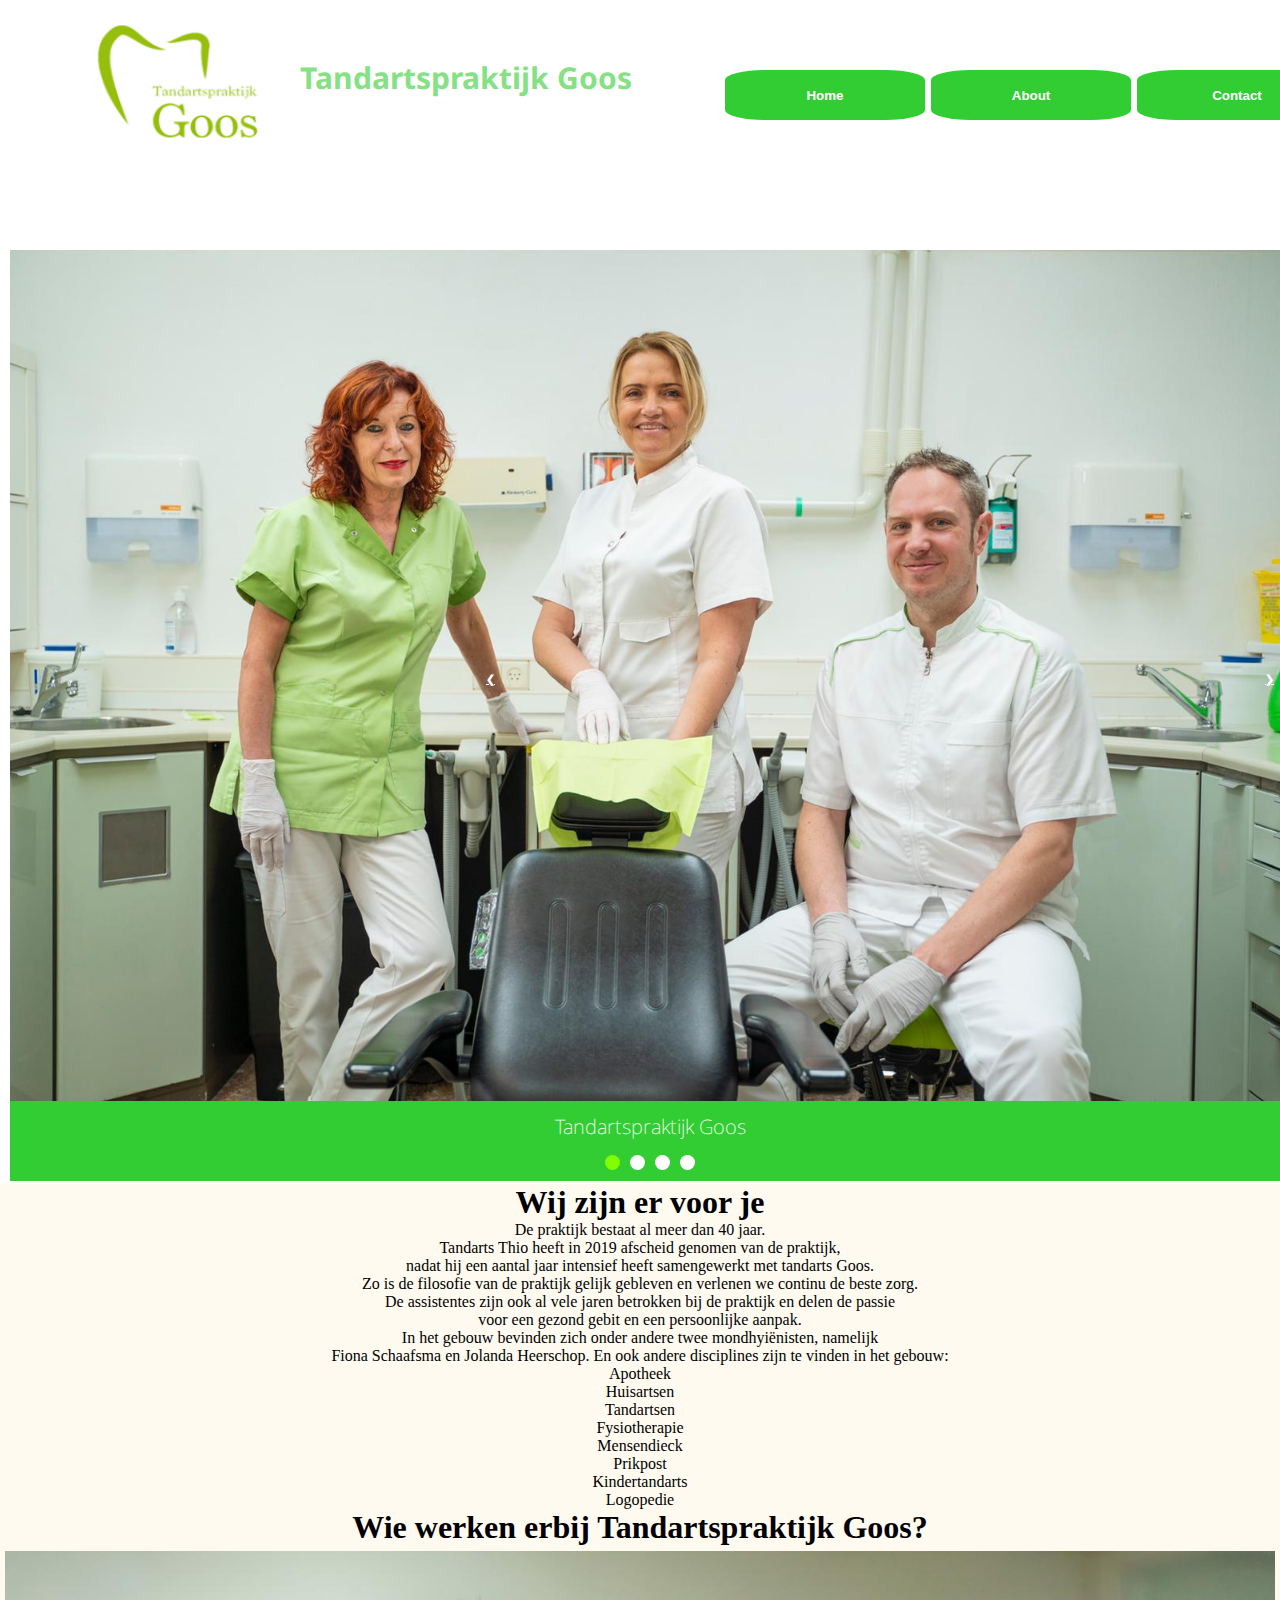
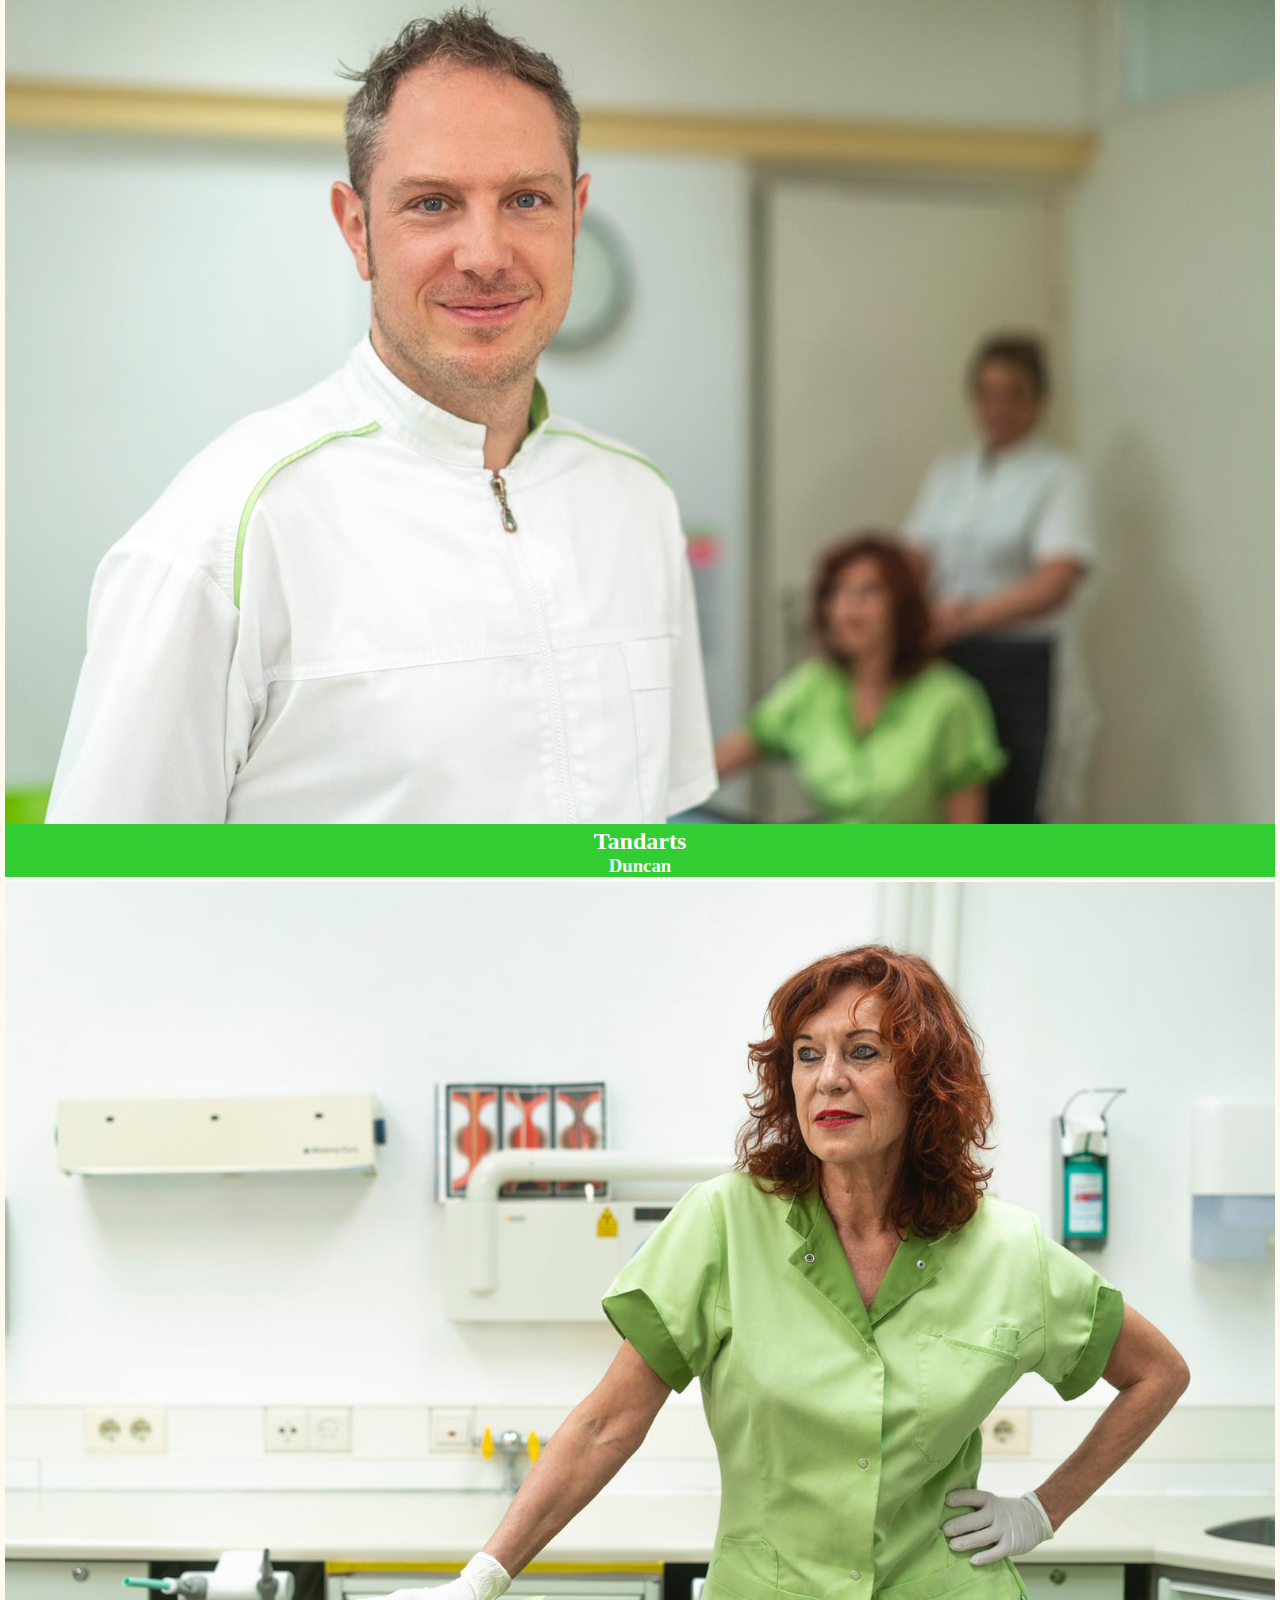
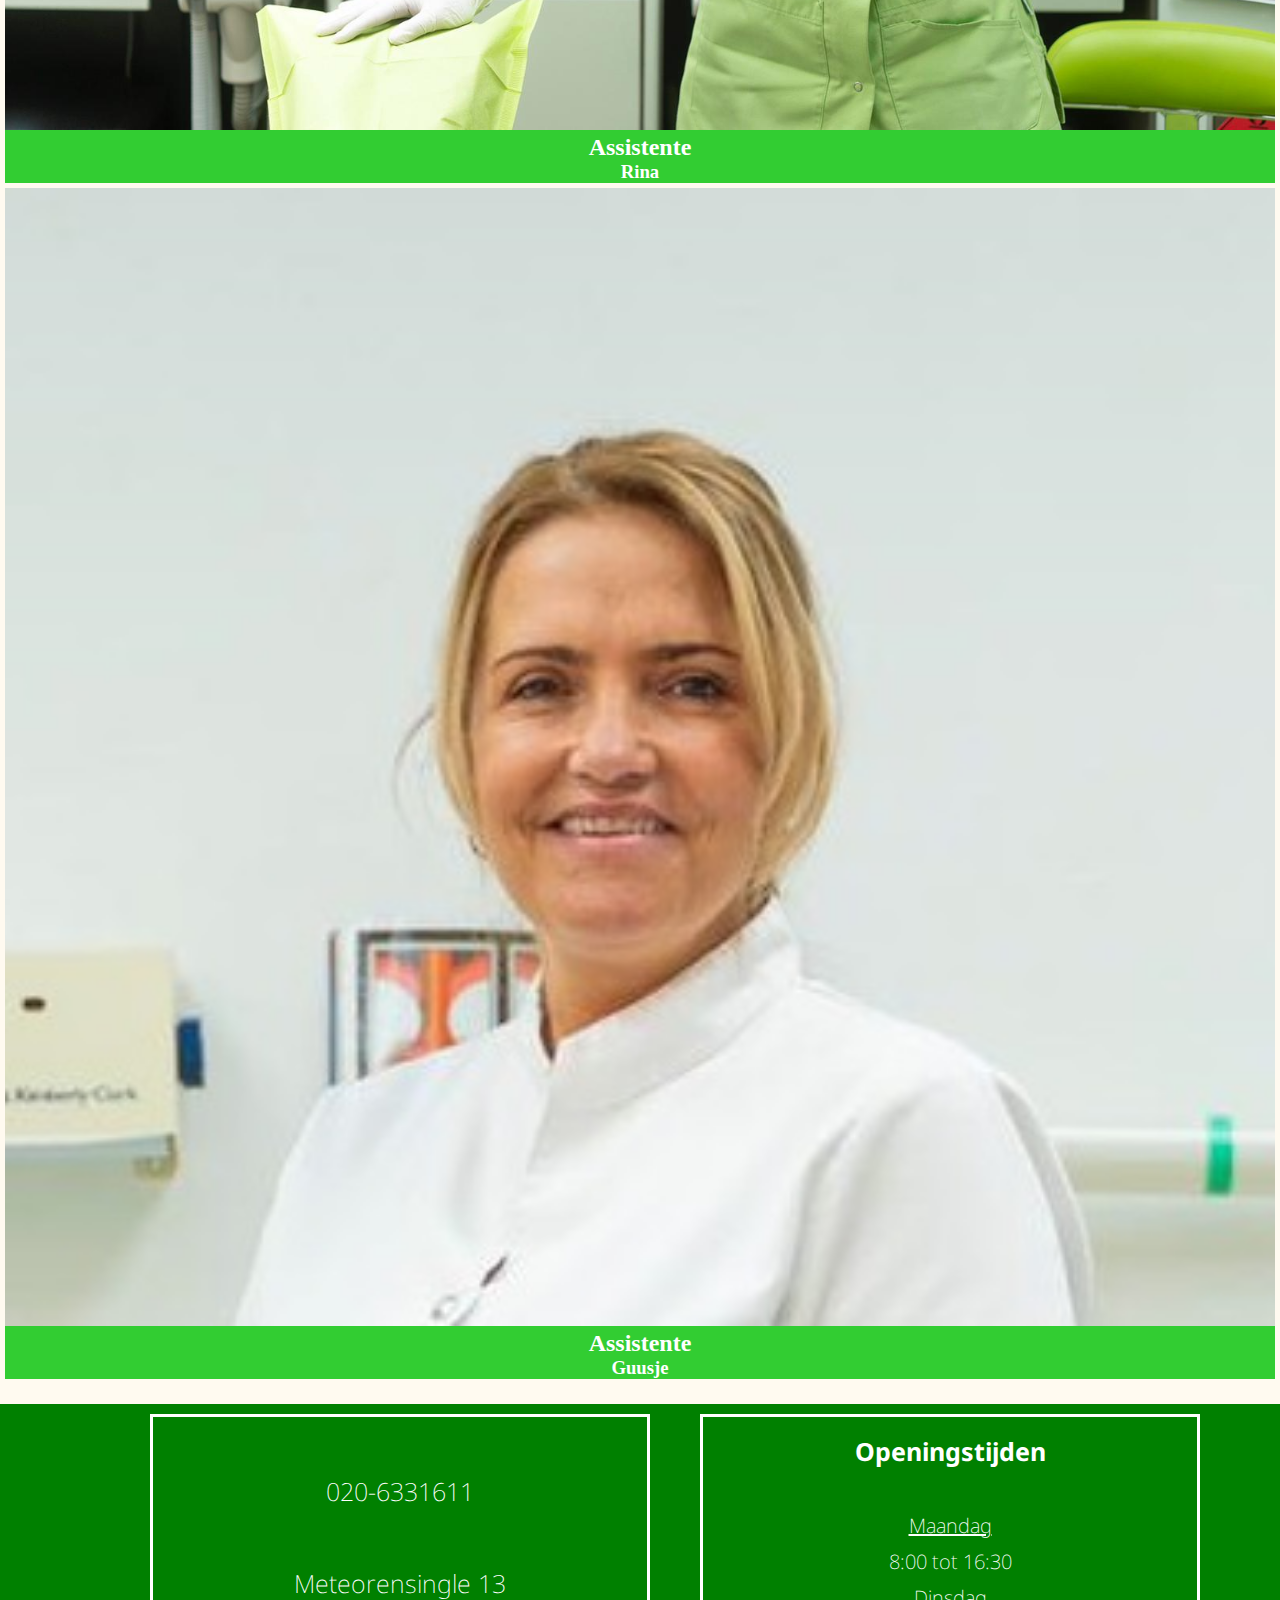
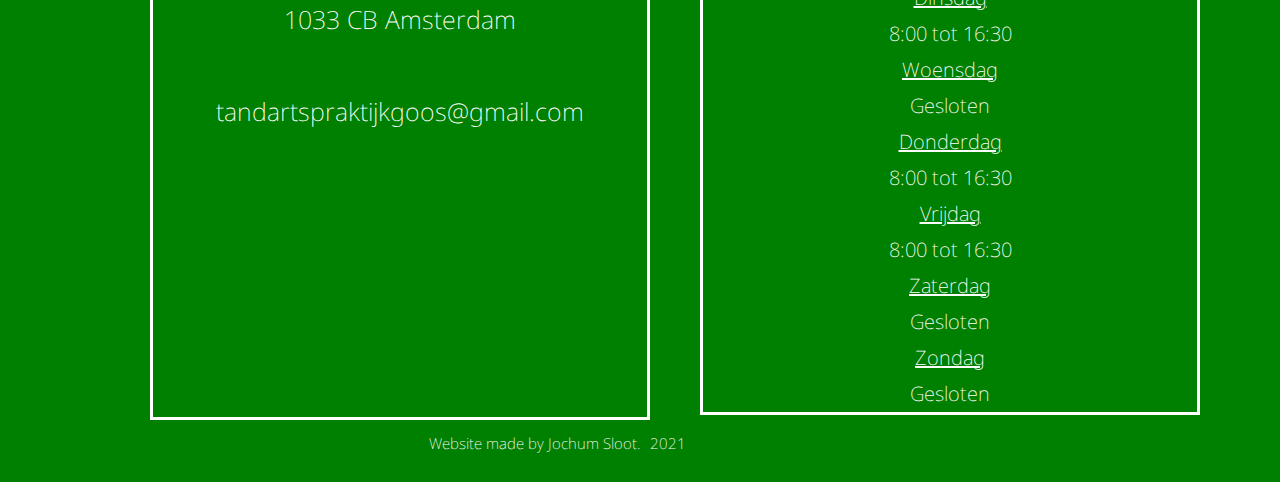
==== about.html @ ff6a8990 "website tandartspraktijk Goos" ====
<!DOCTYPE html>
<html lang="en">
<head>
    <meta charset="UTF-8">
    <meta http-equiv="X-UA-Compatible" content="IE=edge">
    <meta name="viewport" content="width=device-width, initial-scale=1.0">
    <link rel="stylesheet" href="./css/styles.css">
    <link rel="stylesheet" href="https://cdnjs.cloudflare.com/ajax/libs/font-awesome/5.15.3/css/all.min.css" integrity="sha512-iBBXm8fW90+nuLcSKlbmrPcLa0OT92xO1BIsZ+ywDWZCvqsWgccV3gFoRBv0z+8dLJgyAHIhR35VZc2oM/gI1w==" crossorigin="anonymous" />
    <script src="./js/index.js" defer></script>
    <title>Document</title>
</head>
<body>
    <header>
        <div id="navbar" class="menu">
                <img src="./image/logo.png" alt="logo tandartspraktijk Goos" />
                <h1>Tandartspraktijk Goos</h1>
                <ul class="nav">
                       <li><button><a href="index.html">Home</a></button></li>
                       <li><button><a href="about.html">About</a></button></li>
                       <li><button><a href="contact.html">Contact</a></button></li>
                </ul>
        </div>
        <div class="content">
        <div class="slide-container">
            <div class="slide fade">
                <img src="./image/team.jpeg" alt="tandartspraktijk team" style="width: 100%;" />
                <div class="text">Tandartspraktijk Goos</div>
            </div>
            <div class="slide fade">
                <img src="./image/praktijk.jpeg" alt="tandartspraktijk" style="width: 100%;"/>
                <div class="text">De Praktijk</div>
            </div>
            <div class="slide fade">
                <img src="./image/toothbrush.jpg" alt="tandartspraktijk treatment" style="width: 100%;" />
                <div class="text">Behandeling</div>
            </div>
            <div class="slide fade">
                <img src="./image/tandartswork.jpeg" alt="tandartspraktijk treatment" style="width: 100%;" />
                <div class="text">Behandeling</div>
            </div>
            <a href="#" class="prev" title="Previous">&#10094</a>
            <a href="#" class="next" title="Next">&#10095</a>
            <br>
            <div class="dots-container">
                <span class="dot" onclick="currentSlide(1)"></span>
                <span class="dot" onclick="currentSlide(2)"></span>
                <span class="dot" onclick="currentSlide(3)"></span>
                <span class="dot" onclick="currentSlide(4)"></span>
            </div>
        </div>
    </header>

    <div class="about">
            <h1>Wij zijn er voor je</h1>
                <article>
                    <p>De praktijk bestaat al meer dan 40 jaar.</p>
                    <p>Tandarts Thio heeft in 2019 afscheid genomen van de praktijk,</p>
                    <p>nadat hij een aantal jaar intensief heeft samengewerkt met tandarts Goos.</p>
                    <p>Zo is de filosofie van de praktijk gelijk gebleven en verlenen we continu de beste zorg.</p>
                    <p>De assistentes zijn ook al vele jaren betrokken bij de praktijk en delen de passie</p>
                    <p>voor een gezond gebit en een persoonlijke aanpak.</p> 
                </article>
                <article>
                    <p>In het gebouw bevinden zich onder andere twee mondhyiënisten, namelijk</p> 
                    <p>Fiona Schaafsma en Jolanda Heerschop. En ook andere disciplines zijn te vinden in het gebouw:</p>
                    <p>
                        <ul>
                            <li><i class="fas fa-prescription-bottle-alt"></i>Apotheek</li>
                            <li><i class="fas fa-user-md"></i>Huisartsen</li>
                            <li><i class="fas fa-tooth"></i>Tandartsen</li>
                            <li><i class="fas fa-walking"></i>Fysiotherapie</li>
                            <li><i class="fas fa-walking"></i>Mensendieck</li>
                            <li><i class="fas fa-syringe"></i>Prikpost</li>
                            <li><i class="fas fa-tooth"></i>Kindertandarts</li>
                            <li><i class="fas fa-assistive-listening-systems"></i>Logopedie</li>
                        </ul>
                    </p>
                </article>
        
        <div className="Team">
            <h1>Wie werken erbij Tandartspraktijk Goos?</h1>
                <section className="dentist">
                    <img src="./image/tandarts.jpeg" alt="tandarts Duncan" style="width: 100%" />
                    <div class="team-text">
                    <h2>Tandarts</h2>
                    <h3>Duncan</h3>
                    </div>
                </section>
                <section className="assistant1">
                    <img src="./image/reena.jpeg" alt="assistente Rina" style="width: 100%" />
                    <div class="team-text">
                    <h2>Assistente</h2>
                    <h3>Rina</h3>
                    </div>
                </section>
                <section className="assistant2">
                    <img src="./image/guusje.jpg" alt="assistente Guusje" style="width: 100%" />
                    <div class="team-text">
                    <h2>Assistente</h2>
                    <h3>Guusje</h3>
                    </div>
                   
                </section>
        </div>
    </div>
    
<footer>
        <section class="contact">
            <div class="contact-phone">
                <p><i class="fas fa-phone"></i></p>
                <p>020-6331611</p>
            </div>
            <div class="contact-adress">
                <p><i class="fas fa-address-card"></i></p>
                <p>Meteorensingle 13</p>
                <p>1033 CB Amsterdam</p>
            </div>
            <div class="contact-email">
                <p><i class="fas fa-at"></i></p>
                <p>tandartspraktijkgoos@gmail.com</p>
            </div>            
        </section>
        <br>
        <section class="openingstijden">
            <br>
            <h3>Openingstijden</h3>
            <br>
            <i class="fas fa-user-clock"></i>
            <br>
            <p class="day">Maandag</p><p>8:00 tot 16:30</p>
            <p class="day">Dinsdag</p><p>8:00 tot 16:30</p>
            <p class="day">Woensdag</p><p>Gesloten</p>
            <p class="day">Donderdag</p><p>8:00 tot 16:30</p>
            <p class="day">Vrijdag</p><p>8:00 tot 16:30</p>
            <p class="day">Zaterdag</p><p>Gesloten</p>
            <p class="day">Zondag</p><p>Gesloten</p>
        </section>
        <div class="copyright">
            <p><i class="far fa-copyright"></i>Website made by Jochum Sloot.</p>
            <p>2021</p>
        </div>
    </footer>
        </div>
</body>
</html>
---- css/styles.css ----
@import url("https://fonts.googleapis.com/css2?family=Noto+Sans:wght@400;700&display=swap");
* {
  -webkit-box-sizing: border-box;
          box-sizing: border-box;
  margin: 0;
  padding: 0;
}

body {
  background-color: #FFFAF0;
}

header {
  font: 200 1.5em/1.5em "Noto Sans", sans-serif;
  color: #84e184;
}

main {
  font: 200 1em/1.5em "Noto Sans", sans-serif;
}

footer {
  font: 200 1em/1em "Noto Sans", sans-serif;
}

* {
  margin: 0;
  padding: 0;
  -webkit-box-sizing: border-box;
          box-sizing: border-box;
  overflow-x: hidden;
}

body {
  width: 350px;
  height: auto;
  text-align: center;
}

header {
  display: -webkit-box;
  display: -ms-flexbox;
  display: flex;
  -webkit-box-orient: vertical;
  -webkit-box-direction: normal;
      -ms-flex-direction: column;
          flex-direction: column;
  background-color: white;
  width: auto;
  height: auto;
}

header .menu {
  display: -webkit-box;
  display: -ms-flexbox;
  display: flex;
  -webkit-box-orient: horizontal;
  -webkit-box-direction: normal;
      -ms-flex-direction: row;
          flex-direction: row;
  background-color: white;
  z-index: 1;
  height: auto;
  overflow-y: hidden;
}

header .menu img {
  width: 150px;
  height: 100px;
}

header .menu h1 {
  font-size: 12px;
  opacity: 0;
  display: none;
}

header .menu .nav {
  display: -webkit-box;
  display: -ms-flexbox;
  display: flex;
  -webkit-box-orient: horizontal;
  -webkit-box-direction: normal;
      -ms-flex-direction: row;
          flex-direction: row;
  -webkit-box-align: center;
      -ms-flex-align: center;
          align-items: center;
  -webkit-box-pack: center;
      -ms-flex-pack: center;
          justify-content: center;
  -webkit-transform: translate(-10px, 0px);
          transform: translate(-10px, 0px);
}

header .menu .nav li {
  list-style-type: none;
  margin: 3px;
}

header .menu .nav a {
  text-decoration: none;
  color: #FFFF;
  font-weight: bold;
}

header .menu .nav button {
  background-color: #32CD32;
  width: 60px;
  height: 25px;
  border: none;
  border-radius: 20%;
}

header .menu .nav button:hover {
  background-color: #7FFF00;
}

header .slide {
  display: none;
}

header .slide-container {
  width: auto;
  position: relative;
  -webkit-transform: translate(10px, 0px);
          transform: translate(10px, 0px);
}

header .slide-container .prev, header .slide-container .next {
  cursor: pointer;
  position: absolute;
  top: 50%;
  width: auto;
  padding: 16px;
  margin-top: -22px;
  color: white;
  font-size: 11px;
  font-weight: bold;
  -webkit-transition: 0.6s ease;
  transition: 0.6s ease;
  border-radius: 0 3px 3px 0;
  -webkit-user-select: none;
     -moz-user-select: none;
      -ms-user-select: none;
          user-select: none;
}

header .slide-container .next {
  right: 0;
  border-radius: 3px 0 0 3px;
  -webkit-transform: translate(0px, -50px);
          transform: translate(0px, -50px);
}

header .slide-container .prev {
  -webkit-transform: translate(-180px, -50px);
          transform: translate(-180px, -50px);
}

header .slide-container .prev:hover, header .slide-container .next:hover {
  background-color: rgba(0, 0, 0, 0.8);
}

header .slide-container .slide .text {
  color: #FFFF;
  font-size: 11px;
  padding: 8px 12px;
  position: absolute;
  bottom: 3px;
  width: 100%;
  height: 80px;
  text-align: center;
  background-color: #32CD32;
}

header .slide-container .dots-container {
  z-index: 0.7;
  -webkit-transform: translate(0px, -5px);
          transform: translate(0px, -5px);
}

header .slide-container .dot {
  cursor: pointer;
  height: 15px;
  width: 15px;
  margin: 0 2px;
  background-color: white;
  border-radius: 50%;
  display: inline-block;
  -webkit-transition: background-color 0.6s ease;
  transition: background-color 0.6s ease;
}

header .slide-container .active, header .slide-container .dot:hover {
  background-color: #7FFF00;
}

header .slide-container .fade {
  -webkit-animation-name: fade;
          animation-name: fade;
  -webkit-animation-duration: 1.5s;
          animation-duration: 1.5s;
}

@-webkit-keyframes fade {
  from {
    opacity: .4;
  }
  to {
    opacity: 1;
  }
}

@keyframes fade {
  from {
    opacity: .4;
  }
  to {
    opacity: 1;
  }
}

.content {
  padding-top: 100px;
}

.sticky {
  position: fixed;
  top: 0;
  width: 100%;
}

main {
  margin-top: 10px;
}

main h1 {
  font-size: 18px;
}

main p {
  font-size: 12px;
  text-align: center;
}

main .info-icons {
  background-color: #32CD32;
  color: #FFFF;
  margin-top: -5px;
  padding-top: 5px;
  padding-bottom: 5px;
}

main .reviews h1 {
  font-size: 18px;
  margin-top: 10px;
}

main .reviews article {
  border: solid 2px green;
  margin: 20px;
  width: 300px;
  height: 200px;
}

main .reviews article #quote {
  font-size: 15px;
}

main .reviews article h2, main .reviews article h3 {
  font-size: 14px;
}

main .team-title h1 {
  font-size: 15px;
  margin-top: 5px;
}

main .row {
  display: -webkit-box;
  display: -ms-flexbox;
  display: flex;
  -webkit-box-orient: vertical;
  -webkit-box-direction: normal;
      -ms-flex-direction: column;
          flex-direction: column;
  margin-left: 20px;
}

main .column {
  border: 3px solid green;
  margin: 20px 0px;
  width: 300px;
  height: 300px;
  overflow-y: hidden;
}

main .card {
  background-color: #32CD32;
  color: white;
  height: 295px;
}

main .card-container {
  background-color: #32CD32;
  -webkit-transform: translate(0px, -80px);
          transform: translate(0px, -80px);
}

main .card-container h2 {
  font-size: 18px;
}

main .card-container .card-title {
  font-size: 15px;
}

main .card-container p {
  font-size: 11px;
}

main .guusje img {
  height: 210px;
}

footer {
  background-color: green;
  color: white;
}

footer .contact {
  margin-top: 10px;
  padding-top: 10px;
  width: 300px;
  height: 200px;
  border: 3px solid white;
  -webkit-transform: translate(20px, 0px);
          transform: translate(20px, 0px);
}

footer .contact-phone, footer .contact-adress, footer .contact-email {
  display: -webkit-box;
  display: -ms-flexbox;
  display: flex;
  -webkit-box-orient: vertical;
  -webkit-box-direction: normal;
      -ms-flex-direction: column;
          flex-direction: column;
  -webkit-box-pack: center;
      -ms-flex-pack: center;
          justify-content: center;
  margin-bottom: 10px;
  font-size: 12px;
}

footer .contact-phone i, footer .contact-adress i, footer .contact-email i {
  margin-bottom: 10px;
}

footer .openingstijden {
  width: 300px;
  height: auto;
  margin-top: 10px;
  margin-bottom: 10px;
  margin-bottom: 5px;
  border: solid white 3px;
  -webkit-transform: translate(20px, 0px);
          transform: translate(20px, 0px);
}

footer .openingstijden h3 {
  font-size: 18px;
  padding-bottom: 5px;
}

footer .openingstijden i {
  margin: 15px;
}

footer .openingstijden p {
  padding: 5px;
}

footer .openingstijden .day {
  text-decoration: underline;
}

footer .copyright {
  font-size: 10px;
  margin: 5px;
  padding: 3px;
}

footer .copyright i {
  margin-right: 5px;
}

.about section {
  background-color: #32CD32;
  margin: 5px;
}

.about .team-text {
  background-color: #32CD32;
  color: white;
}

@media only screen and (min-width: 767px) {
  body {
    width: auto;
    height: auto;
  }
  header {
    width: auto;
    height: auto;
  }
  header .menu img {
    width: 200px;
    height: 150px;
    -webkit-transform: translate(50px, 5px);
            transform: translate(50px, 5px);
  }
  header .menu h1 {
    font-size: 25px;
    padding: 10px;
    opacity: 1;
    display: -webkit-box;
    display: -ms-flexbox;
    display: flex;
    -webkit-box-orient: horizontal;
    -webkit-box-direction: normal;
        -ms-flex-direction: row;
            flex-direction: row;
    -webkit-transform: translate(75px, 20px);
            transform: translate(75px, 20px);
  }
  header .menu h1 .slide-container {
    -webkit-transform: translate(0px, 0px);
            transform: translate(0px, 0px);
  }
  header .menu h1 .slide-container .slide .text {
    font-size: 15px;
    font-weight: bold;
  }
  main h1 {
    font-size: 30px;
    padding: 10px;
  }
  main p {
    font-size: 20px;
  }
  main img {
    margin-top: 10px;
  }
  main .info-icons {
    width: auto;
    height: auto;
    font-size: 30px;
  }
  main .info-icons i {
    padding-top: 5px;
    font-weight: bold;
  }
  main .info-icons p {
    padding: 5px;
  }
  main .reviews h1 {
    font-size: 30px;
    padding: 10px;
  }
  main .reviews article {
    margin-left: 150px;
    width: 500px;
    height: auto;
    text-align: center;
    padding: 20px;
  }
  main .reviews article #quote, main .reviews article h2, main .reviews article h3 {
    font-size: 20px;
    padding: 5px;
  }
  main .reviews article p {
    font-size: 20px;
    padding: 10px;
  }
  main .team-title h1 {
    font-size: 30px;
    padding: 10px;
  }
  main .row {
    margin-left: 150px;
  }
  main .column {
    width: 500px;
    height: 500px;
    overflow: hidden;
  }
  main .card {
    height: 495px;
  }
  main .card-container {
    -webkit-transform: translate(0px, -125px);
            transform: translate(0px, -125px);
    color: white;
  }
  main .card-container h2 {
    font-size: 30px;
    padding: 5px;
  }
  main .card-container .card-title {
    font-size: 25px;
    padding: 5px;
  }
  main .card-container p {
    font-size: 20px;
    padding: 5px;
  }
  main .guusje img {
    height: 300px;
  }
  footer .contact {
    margin-left: 130px;
    width: 500px;
    height: auto;
  }
  footer .contact-phone, footer .contact-adress, footer .contact-email {
    font-size: 25px;
    padding-bottom: 10px;
    display: -webkit-box;
    display: -ms-flexbox;
    display: flex;
    -webkit-box-orient: vertical;
    -webkit-box-direction: normal;
        -ms-flex-direction: column;
            flex-direction: column;
    margin: 10px;
  }
  footer .contact-phone i, footer .contact-phone p, footer .contact-adress i, footer .contact-adress p, footer .contact-email i, footer .contact-email p {
    padding: 10px;
  }
  footer .contact-email {
    padding-bottom: 10px;
  }
  footer .contact-email p {
    padding: 10px;
  }
  footer .openingstijden {
    width: 500px;
    height: auto;
    -webkit-transform: translate(150px, 0px);
            transform: translate(150px, 0px);
    margin-bottom: 5px;
  }
  footer .openingstijden h3 {
    font-size: 25px;
    padding: 10px;
  }
  footer .openingstijden i {
    font-size: 35px;
    padding: 10px;
  }
  footer .openingstijden p {
    font-size: 20px;
    padding: 10px;
  }
  footer .copyright {
    font-size: 15px;
    padding: 5px;
    display: -webkit-box;
    display: -ms-flexbox;
    display: flex;
    -webkit-box-orient: horizontal;
    -webkit-box-direction: normal;
        -ms-flex-direction: row;
            flex-direction: row;
    -webkit-box-pack: center;
        -ms-flex-pack: center;
            justify-content: center;
    -webkit-box-align: center;
        -ms-flex-align: center;
            align-items: center;
    overflow: hidden;
  }
}

@media only screen and (min-width: 1020px) {
  header .menu img {
    width: 250px;
    height: 150px;
  }
  header .menu h1 {
    font-size: 30px;
    -webkit-transform: translate(40px, 50px);
            transform: translate(40px, 50px);
  }
  header .menu .nav {
    -webkit-transform: translate(120px, 20px);
            transform: translate(120px, 20px);
  }
  header .menu .nav button {
    width: 200px;
    height: 50px;
  }
  header .slide-container .slide .text {
    font-size: 20px;
  }
  main .info-text p {
    padding: 5px;
  }
  main .info img {
    width: 50%;
  }
  main .info-icons {
    width: 50%;
    margin-left: 380px;
    margin-top: 20px;
  }
  main .reviews {
    display: -ms-grid;
    display: grid;
    -ms-grid-columns: 550px 550px;
        grid-template-columns: 550px 550px;
    -ms-grid-rows: auto;
        grid-template-rows: auto;
        grid-template-areas: 'title title' 'review1 review2' 'review3 review4';
  }
  main .review-title {
    -ms-grid-row: 1;
    -ms-grid-column: 1;
    -ms-grid-column-span: 2;
    grid-area: title;
    -webkit-transform: translate(200px, 0px);
            transform: translate(200px, 0px);
  }
  main .review1 {
    -ms-grid-row: 2;
    -ms-grid-column: 1;
    grid-area: review1;
  }
  main .review2 {
    -ms-grid-row: 2;
    -ms-grid-column: 2;
    grid-area: review2;
  }
  main .review3 {
    -ms-grid-row: 3;
    -ms-grid-column: 1;
    grid-area: review3;
  }
  main .review4 {
    -ms-grid-row: 3;
    -ms-grid-column: 2;
    grid-area: review4;
  }
  main .row {
    display: -ms-grid;
    display: grid;
    -ms-grid-columns: 550px 600px;
        grid-template-columns: 550px 600px;
    -ms-grid-rows: 520px 520px;
        grid-template-rows: 520px 520px;
        grid-template-areas: 'duncan duncan' 'rina guusje';
  }
  main .row h2 {
    padding: 10px;
  }
  main .duncan {
    -ms-grid-row: 1;
    -ms-grid-column: 1;
    -ms-grid-column-span: 2;
    grid-area: duncan;
    -webkit-transform: translate(300px, 0px);
            transform: translate(300px, 0px);
  }
  main .rina {
    -ms-grid-row: 2;
    -ms-grid-column: 1;
    grid-area: rina;
  }
  main .guusje {
    -ms-grid-row: 2;
    -ms-grid-column: 2;
    grid-area: guusje;
  }
  footer {
    margin-top: 20px;
    display: -ms-grid;
    display: grid;
    -ms-grid-columns: 550px 550px;
        grid-template-columns: 550px 550px;
    -ms-grid-rows: auto;
        grid-template-rows: auto;
        grid-template-areas: 'contact opening' 'copyr copyr';
  }
  footer .contact {
    -ms-grid-row: 1;
    -ms-grid-column: 1;
    grid-area: contact;
  }
  footer .openingstijden {
    -ms-grid-row: 1;
    -ms-grid-column: 2;
    grid-area: opening;
  }
  footer .copyright {
    -ms-grid-row: 2;
    -ms-grid-column: 1;
    -ms-grid-column-span: 2;
    grid-area: copyr;
  }
  footer .copyright p, footer .copyright i {
    padding: 5px;
  }
}
/*# sourceMappingURL=styles.css.map */
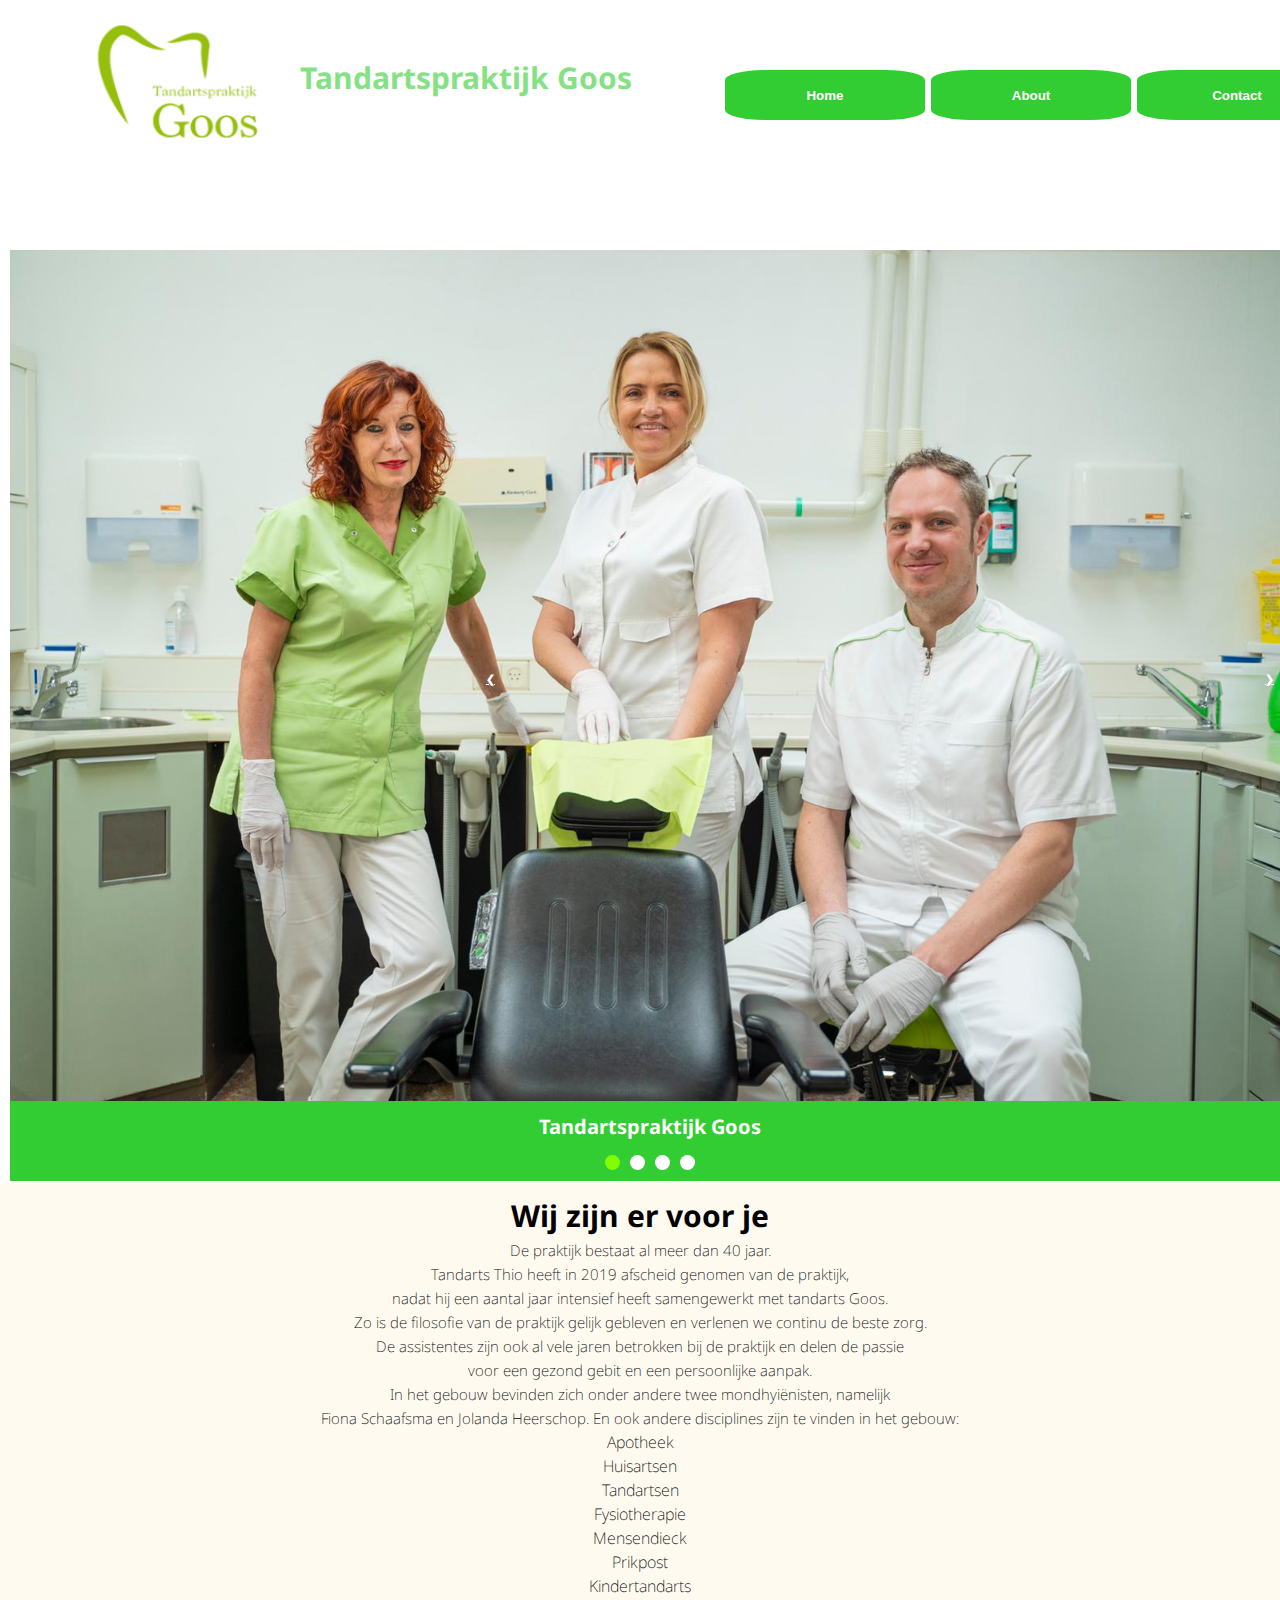
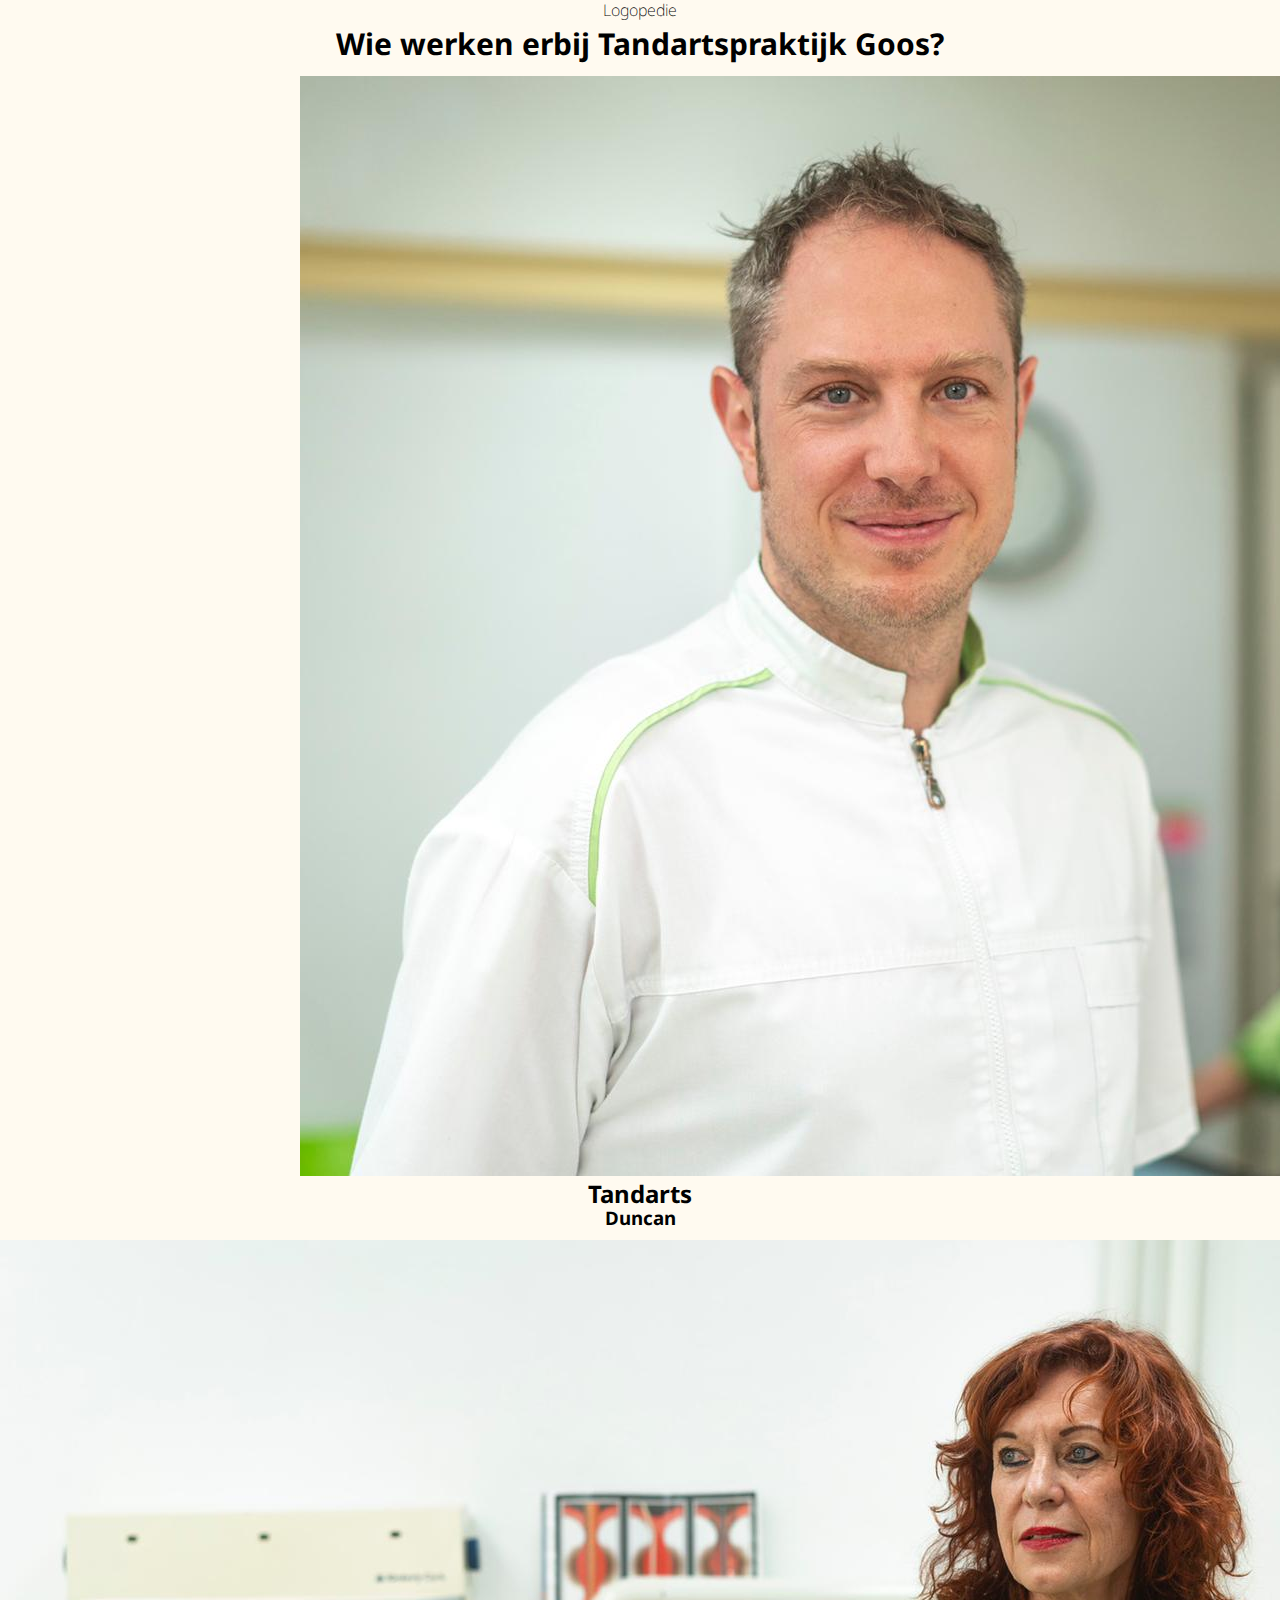
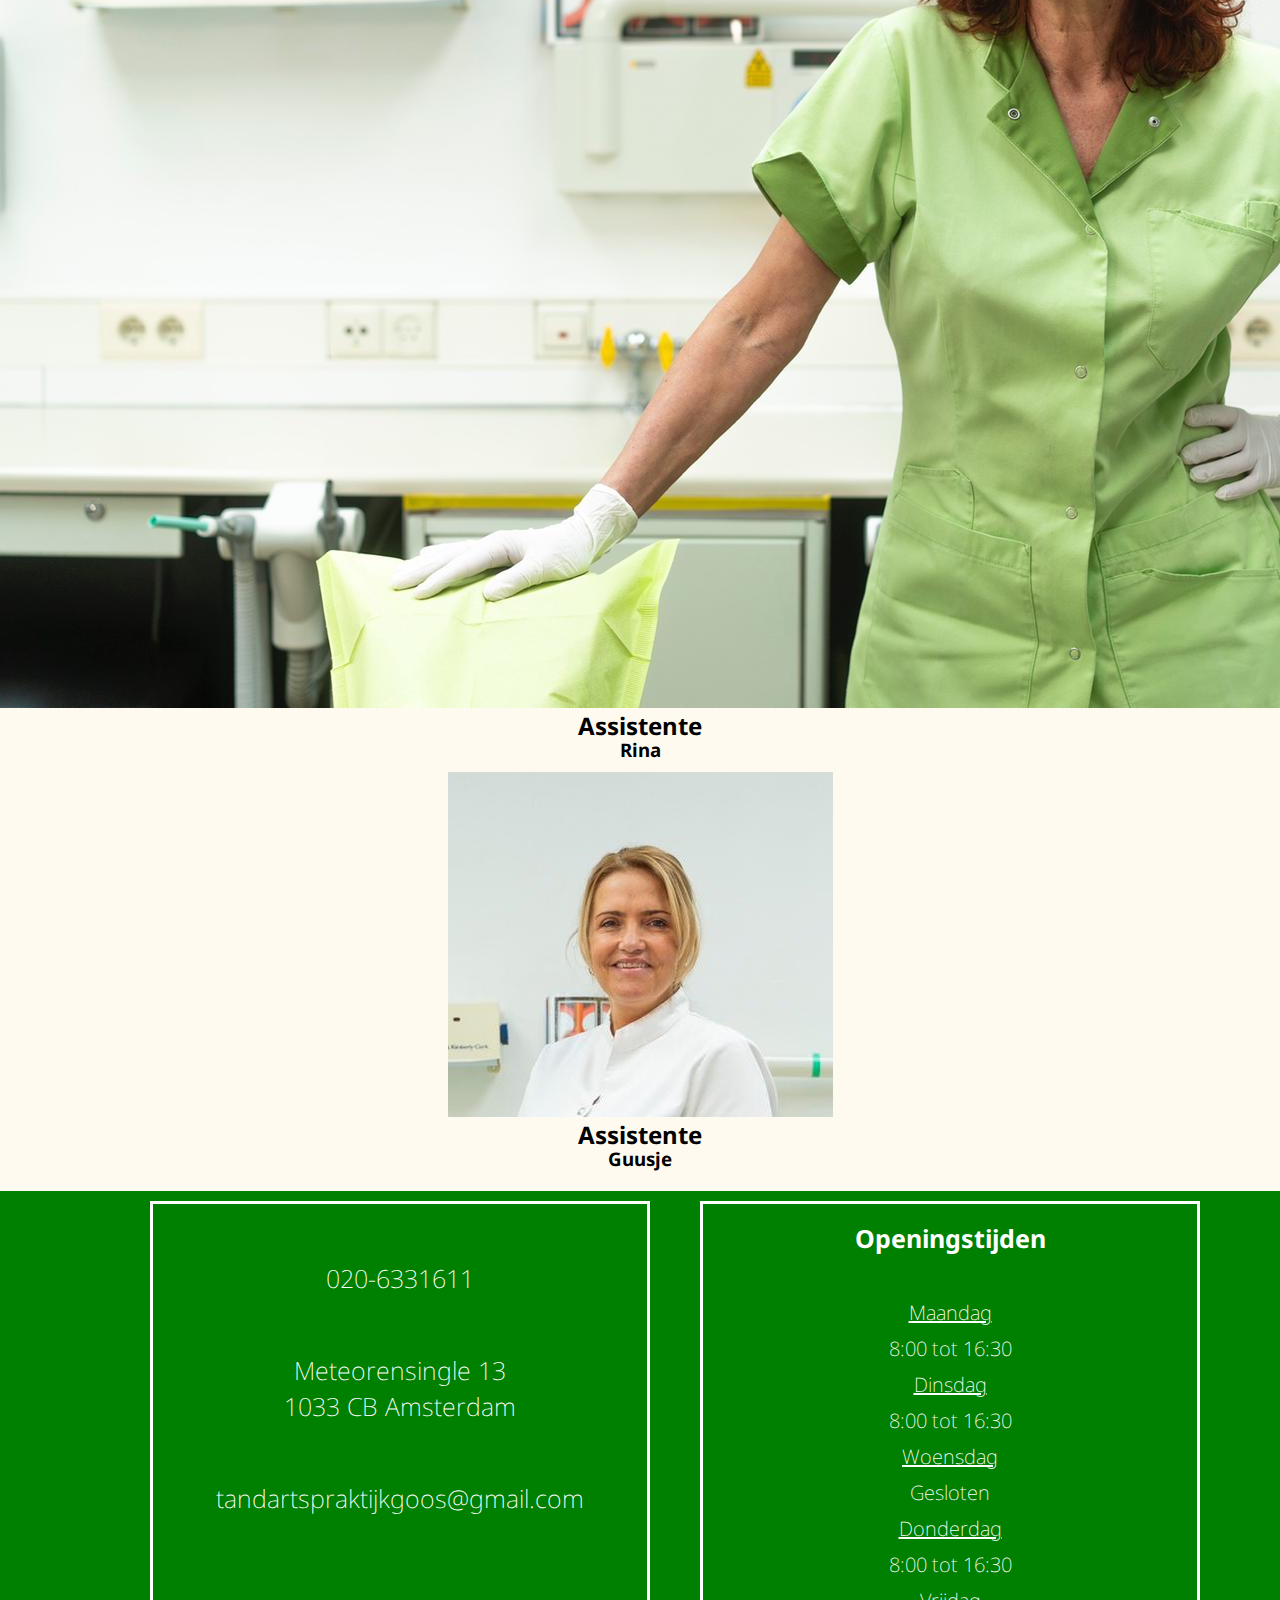
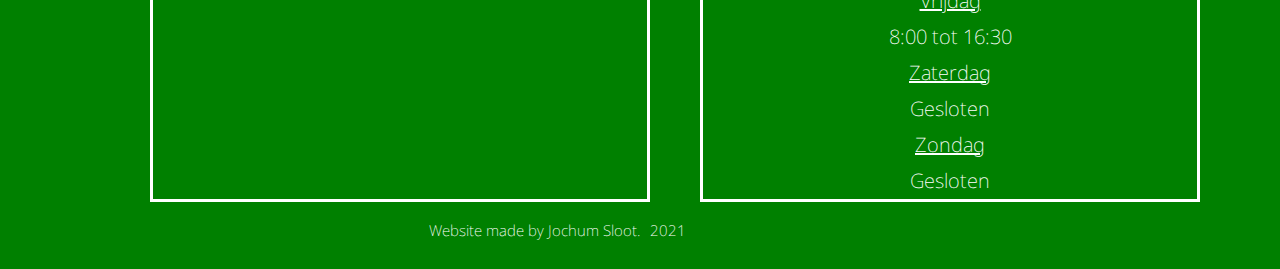
==== commit dded8352: "changed the lay-out" ====
--- a/about.html
+++ b/about.html
@@ -49,8 +49,7 @@
             </div>
         </div>
     </header>
-
-    <div class="about">
+<main class="main-about">
             <h1>Wij zijn er voor je</h1>
                 <article>
                     <p>De praktijk bestaat al meer dan 40 jaar.</p>
@@ -77,24 +76,24 @@
                     </p>
                 </article>
         
-        <div className="Team">
+        <div className="team">
             <h1>Wie werken erbij Tandartspraktijk Goos?</h1>
                 <section className="dentist">
-                    <img src="./image/tandarts.jpeg" alt="tandarts Duncan" style="width: 100%" />
+                    <img src="./image/tandarts.jpeg" alt="tandarts Duncan" class="duncan" />
                     <div class="team-text">
                     <h2>Tandarts</h2>
                     <h3>Duncan</h3>
                     </div>
                 </section>
                 <section className="assistant1">
-                    <img src="./image/reena.jpeg" alt="assistente Rina" style="width: 100%" />
+                    <img src="./image/reena.jpeg" alt="assistente Rina" class="rina" />
                     <div class="team-text">
                     <h2>Assistente</h2>
                     <h3>Rina</h3>
                     </div>
                 </section>
                 <section className="assistant2">
-                    <img src="./image/guusje.jpg" alt="assistente Guusje" style="width: 100%" />
+                    <img src="./image/guusje.jpg" alt="assistente Guusje" class="guusje" />
                     <div class="team-text">
                     <h2>Assistente</h2>
                     <h3>Guusje</h3>
@@ -103,7 +102,7 @@
                 </section>
         </div>
     </div>
-    
+  </main>  
 <footer>
         <section class="contact">
             <div class="contact-phone">
--- a/css/styles.css
+++ b/css/styles.css
@@ -35,6 +35,13 @@
   width: 350px;
   height: auto;
   text-align: center;
+}
+
+@media only screen and (min-width: 767px) {
+  body {
+    width: auto;
+    height: auto;
+  }
 }
 
 header {
@@ -114,6 +121,497 @@
 
 header .menu .nav button:hover {
   background-color: #7FFF00;
+}
+
+@media only screen and (min-width: 767px) {
+  header {
+    width: auto;
+    height: auto;
+  }
+  header .menu img {
+    width: 200px;
+    height: 150px;
+    -webkit-transform: translate(50px, 5px);
+            transform: translate(50px, 5px);
+  }
+  header .menu h1 {
+    font-size: 25px;
+    padding: 10px;
+    opacity: 1;
+    display: -webkit-box;
+    display: -ms-flexbox;
+    display: flex;
+    -webkit-box-orient: horizontal;
+    -webkit-box-direction: normal;
+        -ms-flex-direction: row;
+            flex-direction: row;
+    -webkit-transform: translate(75px, 20px);
+            transform: translate(75px, 20px);
+  }
+}
+
+@media only screen and (min-width: 1020px) {
+  header .menu img {
+    width: 250px;
+    height: 150px;
+  }
+  header .menu h1 {
+    font-size: 30px;
+    -webkit-transform: translate(40px, 50px);
+            transform: translate(40px, 50px);
+  }
+  header .menu .nav {
+    -webkit-transform: translate(120px, 20px);
+            transform: translate(120px, 20px);
+  }
+  header .menu .nav button {
+    width: 200px;
+    height: 50px;
+  }
+}
+
+main {
+  margin-top: 10px;
+}
+
+main h1 {
+  font-size: 18px;
+}
+
+main p {
+  font-size: 12px;
+  text-align: center;
+}
+
+main .info-icons {
+  background-color: #32CD32;
+  color: #FFFF;
+  margin-top: -5px;
+  padding-top: 5px;
+  padding-bottom: 5px;
+}
+
+main .reviews h1 {
+  font-size: 18px;
+  margin-top: 10px;
+}
+
+main .reviews article {
+  border: solid 2px green;
+  margin: 20px;
+  width: 300px;
+  height: 200px;
+}
+
+main .reviews article #quote {
+  font-size: 15px;
+}
+
+main .reviews article h2, main .reviews article h3 {
+  font-size: 14px;
+}
+
+main .team-title h1 {
+  font-size: 15px;
+  margin-top: 5px;
+}
+
+main .row {
+  display: -webkit-box;
+  display: -ms-flexbox;
+  display: flex;
+  -webkit-box-orient: vertical;
+  -webkit-box-direction: normal;
+      -ms-flex-direction: column;
+          flex-direction: column;
+  margin-left: 20px;
+}
+
+main .column {
+  border: 3px solid green;
+  margin: 20px 0px;
+  width: 300px;
+  height: 300px;
+  overflow-y: hidden;
+}
+
+main .card {
+  background-color: #32CD32;
+  color: white;
+  height: 295px;
+}
+
+main .card-container {
+  background-color: #32CD32;
+  -webkit-transform: translate(0px, -80px);
+          transform: translate(0px, -80px);
+}
+
+main .card-container h2 {
+  font-size: 18px;
+}
+
+main .card-container .card-title {
+  font-size: 15px;
+}
+
+main .card-container p {
+  font-size: 11px;
+}
+
+main .main-about article p {
+  font-size: 11px;
+  padding: 0px;
+}
+
+main .main-about .team .duncan, main .main-about .team .rina, main .main-about .team .guusje {
+  width: 100%;
+}
+
+@media only screen and (min-width: 767px) {
+  main h1 {
+    font-size: 30px;
+    padding: 10px;
+  }
+  main p {
+    font-size: 20px;
+  }
+  main img {
+    margin-top: 10px;
+  }
+  main .info-icons {
+    width: auto;
+    height: auto;
+    font-size: 30px;
+  }
+  main .info-icons i {
+    padding-top: 5px;
+    font-weight: bold;
+  }
+  main .info-icons p {
+    padding: 5px;
+  }
+  main .reviews h1 {
+    font-size: 30px;
+    padding: 10px;
+  }
+  main .reviews article {
+    margin-left: 150px;
+    width: 500px;
+    height: auto;
+    text-align: center;
+    padding: 20px;
+  }
+  main .reviews article #quote, main .reviews article h2, main .reviews article h3 {
+    font-size: 20px;
+    padding: 5px;
+  }
+  main .reviews article p {
+    font-size: 20px;
+    padding: 10px;
+  }
+  main .team-title h1 {
+    font-size: 30px;
+    padding: 10px;
+  }
+  main .row {
+    margin-left: 150px;
+  }
+  main .column {
+    width: 500px;
+    height: 500px;
+    overflow: hidden;
+  }
+  main .card {
+    height: 495px;
+  }
+  main .card-container {
+    -webkit-transform: translate(0px, -125px);
+            transform: translate(0px, -125px);
+    color: white;
+  }
+  main .card-container h2 {
+    font-size: 30px;
+    padding: 5px;
+  }
+  main .card-container .card-title {
+    font-size: 25px;
+    padding: 5px;
+  }
+  main .card-container p {
+    font-size: 20px;
+    padding: 5px;
+  }
+  .main-about article p {
+    font-size: 15px;
+  }
+  .main-about .team .team-text {
+    background-color: #32CD32;
+  }
+}
+
+@media only screen and (min-width: 1020px) {
+  main .info-text p {
+    padding: 5px;
+  }
+  main .info img {
+    width: 50%;
+  }
+  main .info-icons {
+    width: 50%;
+    margin-left: 380px;
+    margin-top: 20px;
+  }
+  main .reviews {
+    display: -ms-grid;
+    display: grid;
+    -ms-grid-columns: 550px 550px;
+        grid-template-columns: 550px 550px;
+    -ms-grid-rows: auto;
+        grid-template-rows: auto;
+        grid-template-areas: 'title title'+ 'review1 review2'+ 'review3 review4';
+  }
+  main .review-title {
+    -ms-grid-row: 1;
+    -ms-grid-column: 1;
+    -ms-grid-column-span: 2;
+    grid-area: title;
+    -webkit-transform: translate(200px, 0px);
+            transform: translate(200px, 0px);
+  }
+  main .review1 {
+    -ms-grid-row: 2;
+    -ms-grid-column: 1;
+    grid-area: review1;
+  }
+  main .review2 {
+    -ms-grid-row: 2;
+    -ms-grid-column: 2;
+    grid-area: review2;
+  }
+  main .review3 {
+    -ms-grid-row: 3;
+    -ms-grid-column: 1;
+    grid-area: review3;
+  }
+  main .review4 {
+    -ms-grid-row: 3;
+    -ms-grid-column: 2;
+    grid-area: review4;
+  }
+  main .row {
+    display: -ms-grid;
+    display: grid;
+    -ms-grid-columns: 550px 600px;
+        grid-template-columns: 550px 600px;
+    -ms-grid-rows: 520px 520px;
+        grid-template-rows: 520px 520px;
+        grid-template-areas: 'duncan duncan'+ 'rina guusje';
+  }
+  main .row h2 {
+    padding: 10px;
+  }
+  main .duncan {
+    -ms-grid-row: 1;
+    -ms-grid-column: 1;
+    -ms-grid-column-span: 2;
+    grid-area: duncan;
+    -webkit-transform: translate(300px, 0px);
+            transform: translate(300px, 0px);
+  }
+  main .rina {
+    -ms-grid-row: 2;
+    -ms-grid-column: 1;
+    grid-area: rina;
+  }
+  main .guusje {
+    -ms-grid-row: 2;
+    -ms-grid-column: 2;
+    grid-area: guusje;
+  }
+  .main-about .team .duncan, .main-about .team .rina, .main-about .team .guusje {
+    width: 300px;
+    height: 300px;
+  }
+  .contact-main h3, .contact-main p {
+    padding: 5px;
+  }
+}
+
+footer {
+  background-color: green;
+  color: white;
+}
+
+footer .contact {
+  margin-top: 10px;
+  padding-top: 10px;
+  width: 300px;
+  height: 200px;
+  border: 3px solid white;
+  -webkit-transform: translate(20px, 0px);
+          transform: translate(20px, 0px);
+}
+
+footer .contact-phone, footer .contact-adress, footer .contact-email {
+  display: -webkit-box;
+  display: -ms-flexbox;
+  display: flex;
+  -webkit-box-orient: vertical;
+  -webkit-box-direction: normal;
+      -ms-flex-direction: column;
+          flex-direction: column;
+  -webkit-box-pack: center;
+      -ms-flex-pack: center;
+          justify-content: center;
+  margin-bottom: 10px;
+  font-size: 12px;
+}
+
+footer .contact-phone i, footer .contact-adress i, footer .contact-email i {
+  margin-bottom: 10px;
+}
+
+footer .openingstijden {
+  width: 300px;
+  height: auto;
+  margin-top: 10px;
+  margin-bottom: 10px;
+  margin-bottom: 5px;
+  border: solid white 3px;
+  -webkit-transform: translate(20px, 0px);
+          transform: translate(20px, 0px);
+}
+
+footer .openingstijden h3 {
+  font-size: 18px;
+  padding-bottom: 5px;
+}
+
+footer .openingstijden i {
+  margin: 15px;
+}
+
+footer .openingstijden p {
+  padding: 5px;
+}
+
+footer .openingstijden .day {
+  text-decoration: underline;
+}
+
+footer .copyright {
+  font-size: 10px;
+  margin: 5px;
+  padding: 3px;
+}
+
+footer .copyright i {
+  margin-right: 5px;
+}
+
+@media only screen and (min-width: 767px) {
+  footer .contact {
+    height: auto;
+    width: 500px;
+    -webkit-transform: translate(150px, 0px);
+            transform: translate(150px, 0px);
+    margin-bottom: 5px;
+  }
+  footer .contact-phone, footer .contact-adress, footer .contact-email {
+    font-size: 25px;
+    padding-bottom: 10px;
+    display: -webkit-box;
+    display: -ms-flexbox;
+    display: flex;
+    -webkit-box-orient: vertical;
+    -webkit-box-direction: normal;
+        -ms-flex-direction: column;
+            flex-direction: column;
+    margin: 10px;
+  }
+  footer .contact-phone i, footer .contact-phone p, footer .contact-adress i, footer .contact-adress p, footer .contact-email i, footer .contact-email p {
+    padding: 10px;
+  }
+  footer .contact-email {
+    padding-bottom: 10px;
+  }
+  footer .contact-email p {
+    padding: 10px;
+  }
+  footer .openingstijden {
+    width: 500px;
+    height: auto;
+    -webkit-transform: translate(150px, 0px);
+            transform: translate(150px, 0px);
+    margin-bottom: 5px;
+  }
+  footer .openingstijden h3 {
+    font-size: 25px;
+    padding: 10px;
+  }
+  footer .openingstijden i {
+    font-size: 35px;
+    padding: 10px;
+  }
+  footer .openingstijden p {
+    font-size: 20px;
+    padding: 10px;
+  }
+  footer .copyright {
+    font-size: 15px;
+    padding: 5px;
+    display: -webkit-box;
+    display: -ms-flexbox;
+    display: flex;
+    -webkit-box-orient: horizontal;
+    -webkit-box-direction: normal;
+        -ms-flex-direction: row;
+            flex-direction: row;
+    -webkit-box-pack: center;
+        -ms-flex-pack: center;
+            justify-content: center;
+    -webkit-box-align: center;
+        -ms-flex-align: center;
+            align-items: center;
+    overflow: hidden;
+  }
+}
+
+@media only screen and (min-width: 1020px) {
+  footer {
+    margin-top: 20px;
+    display: -ms-grid;
+    display: grid;
+    -ms-grid-columns: 550px 550px;
+        grid-template-columns: 550px 550px;
+    -ms-grid-rows: auto;
+        grid-template-rows: auto;
+        grid-template-areas: 'contact opening'+ 'copyr copyr';
+  }
+  footer .contact {
+    -ms-grid-row: 1;
+    -ms-grid-column: 1;
+    grid-area: contact;
+  }
+  footer .openingstijden {
+    -ms-grid-row: 1;
+    -ms-grid-column: 2;
+    grid-area: opening;
+  }
+  footer .copyright {
+    -ms-grid-row: 2;
+    -ms-grid-column: 1;
+    -ms-grid-column-span: 2;
+    grid-area: copyr;
+  }
+  footer .copyright p, footer .copyright i {
+    padding: 5px;
+  }
 }
 
 header .slide {
@@ -231,490 +729,20 @@
   width: 100%;
 }
 
-main {
-  margin-top: 10px;
-}
-
-main h1 {
-  font-size: 18px;
-}
-
-main p {
-  font-size: 12px;
-  text-align: center;
-}
-
-main .info-icons {
-  background-color: #32CD32;
-  color: #FFFF;
-  margin-top: -5px;
-  padding-top: 5px;
-  padding-bottom: 5px;
-}
-
-main .reviews h1 {
-  font-size: 18px;
-  margin-top: 10px;
-}
-
-main .reviews article {
-  border: solid 2px green;
-  margin: 20px;
-  width: 300px;
-  height: 200px;
-}
-
-main .reviews article #quote {
-  font-size: 15px;
-}
-
-main .reviews article h2, main .reviews article h3 {
-  font-size: 14px;
-}
-
-main .team-title h1 {
-  font-size: 15px;
-  margin-top: 5px;
-}
-
-main .row {
-  display: -webkit-box;
-  display: -ms-flexbox;
-  display: flex;
-  -webkit-box-orient: vertical;
-  -webkit-box-direction: normal;
-      -ms-flex-direction: column;
-          flex-direction: column;
-  margin-left: 20px;
-}
-
-main .column {
-  border: 3px solid green;
-  margin: 20px 0px;
-  width: 300px;
-  height: 300px;
-  overflow-y: hidden;
-}
-
-main .card {
-  background-color: #32CD32;
-  color: white;
-  height: 295px;
-}
-
-main .card-container {
-  background-color: #32CD32;
-  -webkit-transform: translate(0px, -80px);
-          transform: translate(0px, -80px);
-}
-
-main .card-container h2 {
-  font-size: 18px;
-}
-
-main .card-container .card-title {
-  font-size: 15px;
-}
-
-main .card-container p {
-  font-size: 11px;
-}
-
-main .guusje img {
-  height: 210px;
-}
-
-footer {
-  background-color: green;
-  color: white;
-}
-
-footer .contact {
-  margin-top: 10px;
-  padding-top: 10px;
-  width: 300px;
-  height: 200px;
-  border: 3px solid white;
-  -webkit-transform: translate(20px, 0px);
-          transform: translate(20px, 0px);
-}
-
-footer .contact-phone, footer .contact-adress, footer .contact-email {
-  display: -webkit-box;
-  display: -ms-flexbox;
-  display: flex;
-  -webkit-box-orient: vertical;
-  -webkit-box-direction: normal;
-      -ms-flex-direction: column;
-          flex-direction: column;
-  -webkit-box-pack: center;
-      -ms-flex-pack: center;
-          justify-content: center;
-  margin-bottom: 10px;
-  font-size: 12px;
-}
-
-footer .contact-phone i, footer .contact-adress i, footer .contact-email i {
-  margin-bottom: 10px;
-}
-
-footer .openingstijden {
-  width: 300px;
-  height: auto;
-  margin-top: 10px;
-  margin-bottom: 10px;
-  margin-bottom: 5px;
-  border: solid white 3px;
-  -webkit-transform: translate(20px, 0px);
-          transform: translate(20px, 0px);
-}
-
-footer .openingstijden h3 {
-  font-size: 18px;
-  padding-bottom: 5px;
-}
-
-footer .openingstijden i {
-  margin: 15px;
-}
-
-footer .openingstijden p {
-  padding: 5px;
-}
-
-footer .openingstijden .day {
-  text-decoration: underline;
-}
-
-footer .copyright {
-  font-size: 10px;
-  margin: 5px;
-  padding: 3px;
-}
-
-footer .copyright i {
-  margin-right: 5px;
-}
-
-.about section {
-  background-color: #32CD32;
-  margin: 5px;
-}
-
-.about .team-text {
-  background-color: #32CD32;
-  color: white;
-}
-
 @media only screen and (min-width: 767px) {
-  body {
-    width: auto;
-    height: auto;
-  }
-  header {
-    width: auto;
-    height: auto;
-  }
-  header .menu img {
-    width: 200px;
-    height: 150px;
-    -webkit-transform: translate(50px, 5px);
-            transform: translate(50px, 5px);
-  }
-  header .menu h1 {
-    font-size: 25px;
-    padding: 10px;
-    opacity: 1;
-    display: -webkit-box;
-    display: -ms-flexbox;
-    display: flex;
-    -webkit-box-orient: horizontal;
-    -webkit-box-direction: normal;
-        -ms-flex-direction: row;
-            flex-direction: row;
-    -webkit-transform: translate(75px, 20px);
-            transform: translate(75px, 20px);
-  }
-  header .menu h1 .slide-container {
+  .slide-container {
     -webkit-transform: translate(0px, 0px);
             transform: translate(0px, 0px);
   }
-  header .menu h1 .slide-container .slide .text {
+  .slide-container .slide .text {
     font-size: 15px;
     font-weight: bold;
   }
-  main h1 {
-    font-size: 30px;
-    padding: 10px;
-  }
-  main p {
-    font-size: 20px;
-  }
-  main img {
-    margin-top: 10px;
-  }
-  main .info-icons {
-    width: auto;
-    height: auto;
-    font-size: 30px;
-  }
-  main .info-icons i {
-    padding-top: 5px;
-    font-weight: bold;
-  }
-  main .info-icons p {
-    padding: 5px;
-  }
-  main .reviews h1 {
-    font-size: 30px;
-    padding: 10px;
-  }
-  main .reviews article {
-    margin-left: 150px;
-    width: 500px;
-    height: auto;
-    text-align: center;
-    padding: 20px;
-  }
-  main .reviews article #quote, main .reviews article h2, main .reviews article h3 {
-    font-size: 20px;
-    padding: 5px;
-  }
-  main .reviews article p {
-    font-size: 20px;
-    padding: 10px;
-  }
-  main .team-title h1 {
-    font-size: 30px;
-    padding: 10px;
-  }
-  main .row {
-    margin-left: 150px;
-  }
-  main .column {
-    width: 500px;
-    height: 500px;
-    overflow: hidden;
-  }
-  main .card {
-    height: 495px;
-  }
-  main .card-container {
-    -webkit-transform: translate(0px, -125px);
-            transform: translate(0px, -125px);
-    color: white;
-  }
-  main .card-container h2 {
-    font-size: 30px;
-    padding: 5px;
-  }
-  main .card-container .card-title {
-    font-size: 25px;
-    padding: 5px;
-  }
-  main .card-container p {
-    font-size: 20px;
-    padding: 5px;
-  }
-  main .guusje img {
-    height: 300px;
-  }
-  footer .contact {
-    margin-left: 130px;
-    width: 500px;
-    height: auto;
-  }
-  footer .contact-phone, footer .contact-adress, footer .contact-email {
-    font-size: 25px;
-    padding-bottom: 10px;
-    display: -webkit-box;
-    display: -ms-flexbox;
-    display: flex;
-    -webkit-box-orient: vertical;
-    -webkit-box-direction: normal;
-        -ms-flex-direction: column;
-            flex-direction: column;
-    margin: 10px;
-  }
-  footer .contact-phone i, footer .contact-phone p, footer .contact-adress i, footer .contact-adress p, footer .contact-email i, footer .contact-email p {
-    padding: 10px;
-  }
-  footer .contact-email {
-    padding-bottom: 10px;
-  }
-  footer .contact-email p {
-    padding: 10px;
-  }
-  footer .openingstijden {
-    width: 500px;
-    height: auto;
-    -webkit-transform: translate(150px, 0px);
-            transform: translate(150px, 0px);
-    margin-bottom: 5px;
-  }
-  footer .openingstijden h3 {
-    font-size: 25px;
-    padding: 10px;
-  }
-  footer .openingstijden i {
-    font-size: 35px;
-    padding: 10px;
-  }
-  footer .openingstijden p {
-    font-size: 20px;
-    padding: 10px;
-  }
-  footer .copyright {
-    font-size: 15px;
-    padding: 5px;
-    display: -webkit-box;
-    display: -ms-flexbox;
-    display: flex;
-    -webkit-box-orient: horizontal;
-    -webkit-box-direction: normal;
-        -ms-flex-direction: row;
-            flex-direction: row;
-    -webkit-box-pack: center;
-        -ms-flex-pack: center;
-            justify-content: center;
-    -webkit-box-align: center;
-        -ms-flex-align: center;
-            align-items: center;
-    overflow: hidden;
-  }
 }
 
 @media only screen and (min-width: 1020px) {
-  header .menu img {
-    width: 250px;
-    height: 150px;
-  }
-  header .menu h1 {
-    font-size: 30px;
-    -webkit-transform: translate(40px, 50px);
-            transform: translate(40px, 50px);
-  }
-  header .menu .nav {
-    -webkit-transform: translate(120px, 20px);
-            transform: translate(120px, 20px);
-  }
-  header .menu .nav button {
-    width: 200px;
-    height: 50px;
-  }
   header .slide-container .slide .text {
     font-size: 20px;
   }
-  main .info-text p {
-    padding: 5px;
-  }
-  main .info img {
-    width: 50%;
-  }
-  main .info-icons {
-    width: 50%;
-    margin-left: 380px;
-    margin-top: 20px;
-  }
-  main .reviews {
-    display: -ms-grid;
-    display: grid;
-    -ms-grid-columns: 550px 550px;
-        grid-template-columns: 550px 550px;
-    -ms-grid-rows: auto;
-        grid-template-rows: auto;
-        grid-template-areas: 'title title'- 'review1 review2'- 'review3 review4';
-  }
-  main .review-title {
-    -ms-grid-row: 1;
-    -ms-grid-column: 1;
-    -ms-grid-column-span: 2;
-    grid-area: title;
-    -webkit-transform: translate(200px, 0px);
-            transform: translate(200px, 0px);
-  }
-  main .review1 {
-    -ms-grid-row: 2;
-    -ms-grid-column: 1;
-    grid-area: review1;
-  }
-  main .review2 {
-    -ms-grid-row: 2;
-    -ms-grid-column: 2;
-    grid-area: review2;
-  }
-  main .review3 {
-    -ms-grid-row: 3;
-    -ms-grid-column: 1;
-    grid-area: review3;
-  }
-  main .review4 {
-    -ms-grid-row: 3;
-    -ms-grid-column: 2;
-    grid-area: review4;
-  }
-  main .row {
-    display: -ms-grid;
-    display: grid;
-    -ms-grid-columns: 550px 600px;
-        grid-template-columns: 550px 600px;
-    -ms-grid-rows: 520px 520px;
-        grid-template-rows: 520px 520px;
-        grid-template-areas: 'duncan duncan'- 'rina guusje';
-  }
-  main .row h2 {
-    padding: 10px;
-  }
-  main .duncan {
-    -ms-grid-row: 1;
-    -ms-grid-column: 1;
-    -ms-grid-column-span: 2;
-    grid-area: duncan;
-    -webkit-transform: translate(300px, 0px);
-            transform: translate(300px, 0px);
-  }
-  main .rina {
-    -ms-grid-row: 2;
-    -ms-grid-column: 1;
-    grid-area: rina;
-  }
-  main .guusje {
-    -ms-grid-row: 2;
-    -ms-grid-column: 2;
-    grid-area: guusje;
-  }
-  footer {
-    margin-top: 20px;
-    display: -ms-grid;
-    display: grid;
-    -ms-grid-columns: 550px 550px;
-        grid-template-columns: 550px 550px;
-    -ms-grid-rows: auto;
-        grid-template-rows: auto;
-        grid-template-areas: 'contact opening'- 'copyr copyr';
-  }
-  footer .contact {
-    -ms-grid-row: 1;
-    -ms-grid-column: 1;
-    grid-area: contact;
-  }
-  footer .openingstijden {
-    -ms-grid-row: 1;
-    -ms-grid-column: 2;
-    grid-area: opening;
-  }
-  footer .copyright {
-    -ms-grid-row: 2;
-    -ms-grid-column: 1;
-    -ms-grid-column-span: 2;
-    grid-area: copyr;
-  }
-  footer .copyright p, footer .copyright i {
-    padding: 5px;
-  }
 }
 /*# sourceMappingURL=styles.css.map */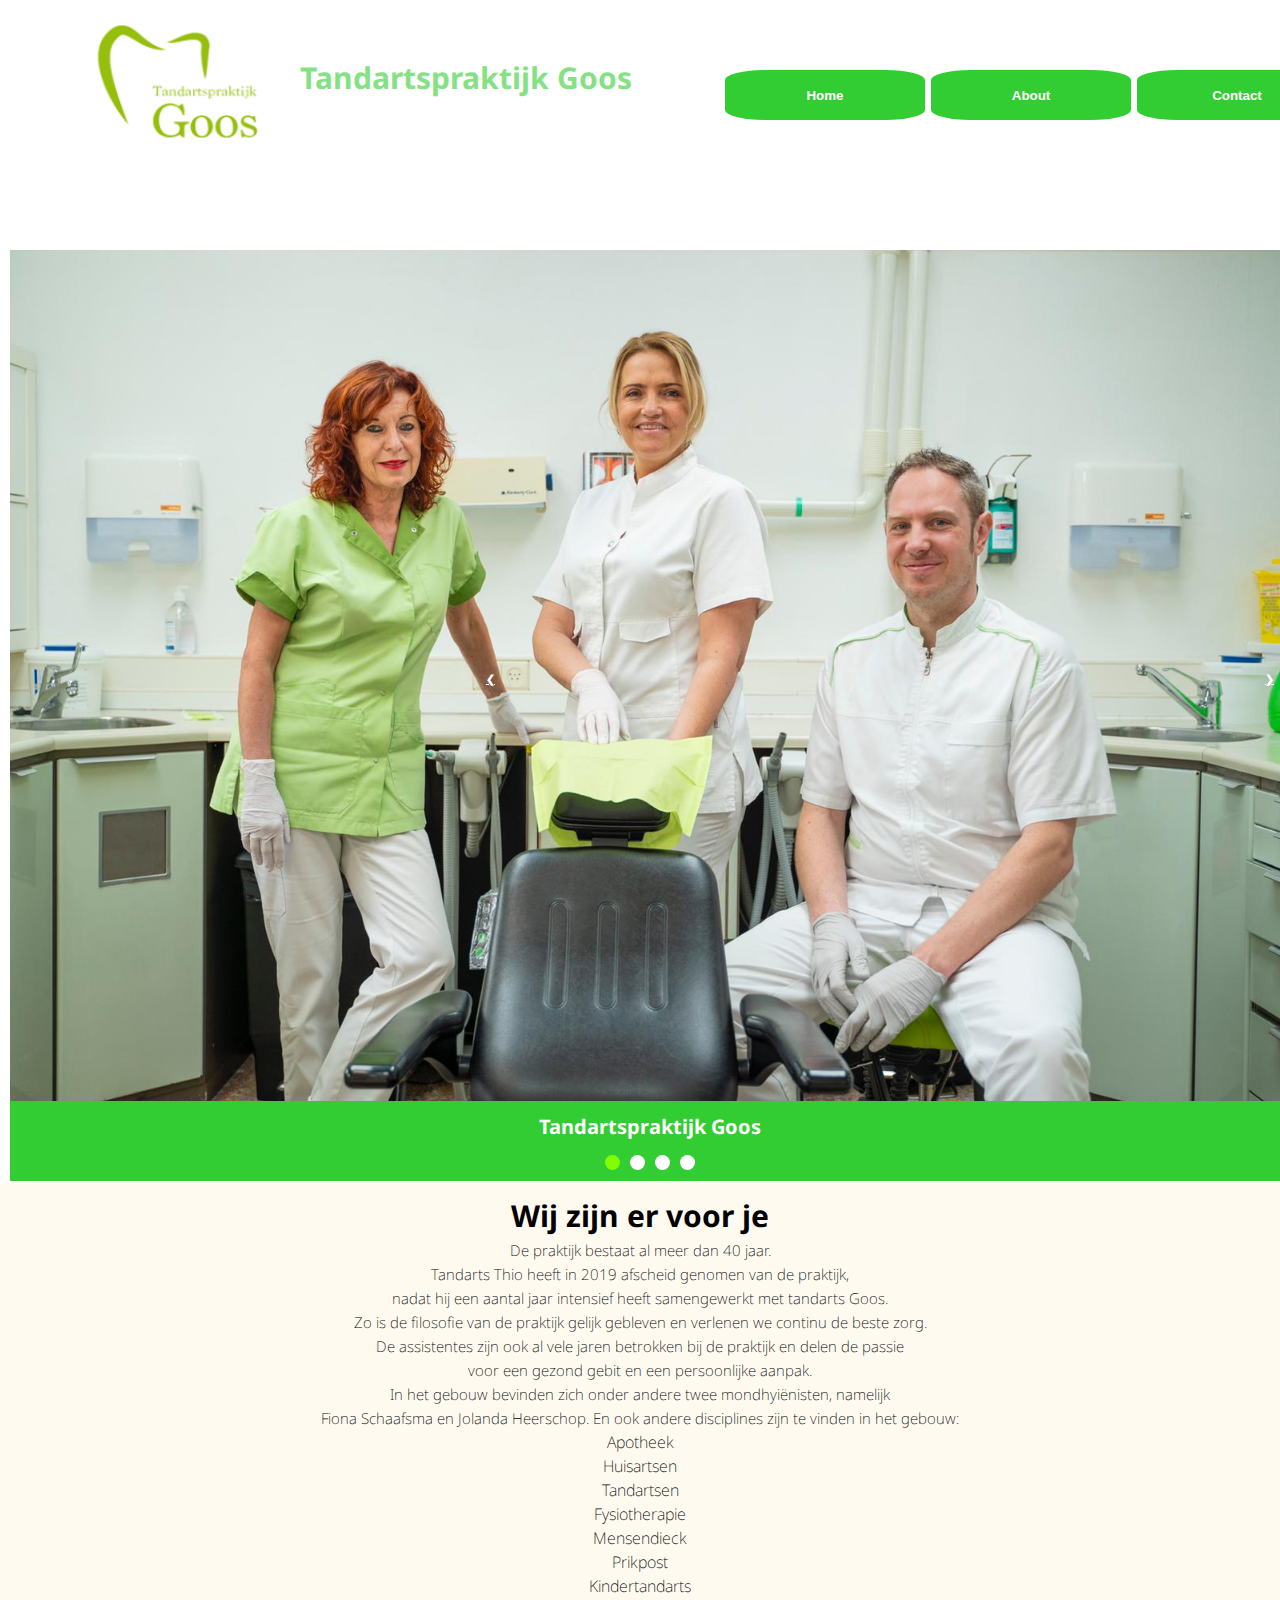
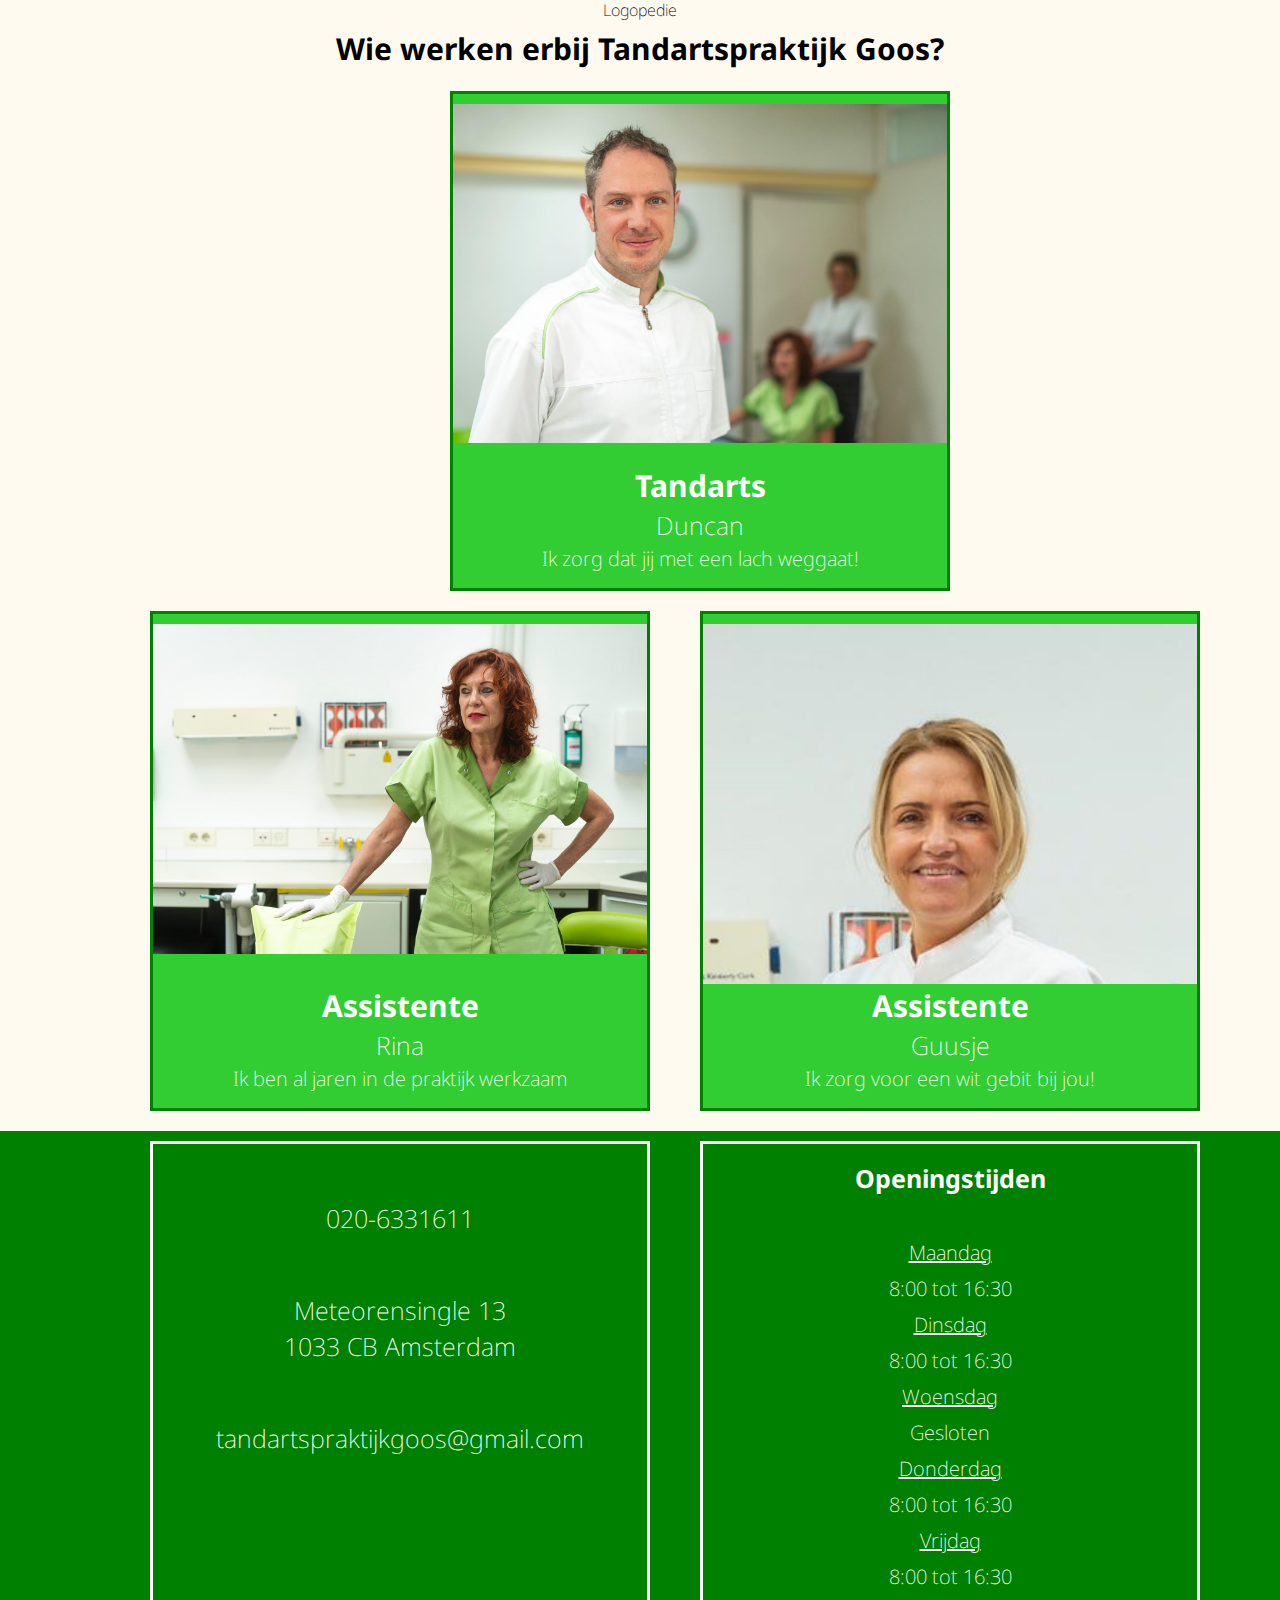
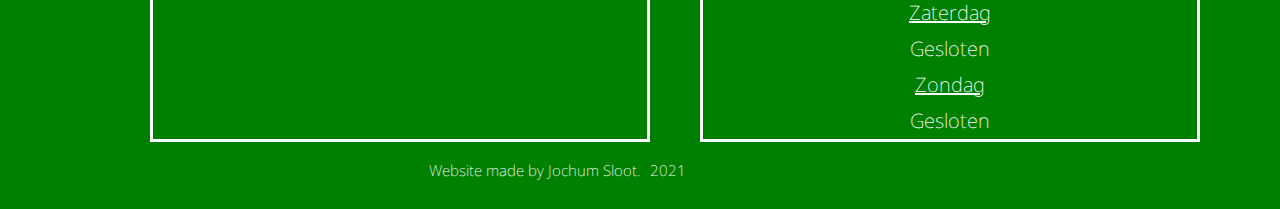
==== commit e821c9bc: "changed about.html" ====
--- a/about.html
+++ b/about.html
@@ -50,7 +50,8 @@
         </div>
     </header>
 <main class="main-about">
-            <h1>Wij zijn er voor je</h1>
+    <div class="main-info">
+        <h1>Wij zijn er voor je</h1>
                 <article>
                     <p>De praktijk bestaat al meer dan 40 jaar.</p>
                     <p>Tandarts Thio heeft in 2019 afscheid genomen van de praktijk,</p>
@@ -75,33 +76,46 @@
                         </ul>
                     </p>
                 </article>
+    </div>
+            
         
-        <div className="team">
+        <div class="team-title">
             <h1>Wie werken erbij Tandartspraktijk Goos?</h1>
-                <section className="dentist">
-                    <img src="./image/tandarts.jpeg" alt="tandarts Duncan" class="duncan" />
-                    <div class="team-text">
-                    <h2>Tandarts</h2>
-                    <h3>Duncan</h3>
+        </div>
+            <div class="row">                
+                <div class="column duncan">
+                    <div class="card">
+                        <img src="./image/tandarts.jpeg" alt="tandarts Duncan" style="width: 100%;" />
+                        </div>
+                    <div class="card-container">
+                            <h2>Tandarts</h2>
+                            <p class="card-title">Duncan</p>
+                            <p>Ik zorg dat jij met een lach weggaat!</p>
                     </div>
-                </section>
-                <section className="assistant1">
-                    <img src="./image/reena.jpeg" alt="assistente Rina" class="rina" />
-                    <div class="team-text">
-                    <h2>Assistente</h2>
-                    <h3>Rina</h3>
+                </div>
+
+                <div class="column rina">
+                    <div class="card">
+                        <img src="./image/reena.jpeg" alt="assistente Rina" style="width: 100%;"/>
                     </div>
-                </section>
-                <section className="assistant2">
-                    <img src="./image/guusje.jpg" alt="assistente Guusje" class="guusje" />
-                    <div class="team-text">
-                    <h2>Assistente</h2>
-                    <h3>Guusje</h3>
+                    <div class="card-container">
+                            <h2>Assistente</h2>
+                            <p class="card-title">Rina</p>
+                            <p>Ik ben al jaren in de praktijk werkzaam</p>
                     </div>
-                   
-                </section>
-        </div>
-    </div>
+                </div>
+
+                <div class="column guusje">
+                    <div class="card">
+                        <img src="./image/guusje.jpg" alt="assistente Guusje" style="width: 100%;" />
+                        </div>
+                    <div class="card-container">
+                            <h2>Assistente</h2>
+                            <p class="card-title">Guusje</p>
+                            <p>Ik zorg voor een wit gebit bij jou!</p>
+                </div>
+            </div>
+        
   </main>  
 <footer>
         <section class="contact">
--- a/css/styles.css
+++ b/css/styles.css
@@ -345,8 +345,38 @@
   .main-about article p {
     font-size: 15px;
   }
-  .main-about .team .team-text {
-    background-color: #32CD32;
+  .main-about .main-about .team {
+    display: -ms-grid;
+    display: grid;
+    -ms-grid-columns: 300px 300px;
+        grid-template-columns: 300px 300px;
+    -ms-grid-rows: 100px 400px 400px;
+        grid-template-rows: 100px 400px 400px;
+        grid-template-areas: 'title title'+ 'duncan duncan'+ 'rina guusje';
+  }
+  .main-about .main-about .team h1 {
+    -ms-grid-row: 1;
+    -ms-grid-column: 1;
+    -ms-grid-column-span: 2;
+    grid-area: title;
+  }
+  .main-about .main-about .team .dentist {
+    -ms-grid-row: 2;
+    -ms-grid-column: 1;
+    -ms-grid-column-span: 2;
+    grid-area: duncan;
+  }
+  .main-about .main-about .team .assistant1 {
+    -ms-grid-row: 3;
+    -ms-grid-column: 1;
+    grid-area: rina;
+  }
+  .main-about .main-about .team .assistant2 {
+    -ms-grid-row: 3;
+    -ms-grid-column: 2;
+    grid-area: guusje;
   }
 }
 
@@ -415,7 +445,7 @@
     padding: 10px;
   }
   main .duncan {
-    -ms-grid-row: 1;
+    -ms-grid-row: 2;
     -ms-grid-column: 1;
     -ms-grid-column-span: 2;
     grid-area: duncan;
@@ -423,18 +453,47 @@
             transform: translate(300px, 0px);
   }
   main .rina {
-    -ms-grid-row: 2;
+    -ms-grid-row: 3;
     -ms-grid-column: 1;
     grid-area: rina;
   }
   main .guusje {
-    -ms-grid-row: 2;
+    -ms-grid-row: 3;
     -ms-grid-column: 2;
     grid-area: guusje;
   }
-  .main-about .team .duncan, .main-about .team .rina, .main-about .team .guusje {
-    width: 300px;
-    height: 300px;
+  .main-about .team {
+    display: -ms-grid;
+    display: grid;
+    -ms-grid-columns: 300px 300px;
+        grid-template-columns: 300px 300px;
+    -ms-grid-rows: 100px 400px 400px;
+        grid-template-rows: 100px 400px 400px;
+        grid-template-areas: 'title title'+ 'duncan duncan'+ 'rina guusje';
+  }
+  .main-about .team h1 {
+    -ms-grid-row: 1;
+    -ms-grid-column: 1;
+    -ms-grid-column-span: 2;
+    grid-area: title;
+  }
+  .main-about .team .dentist {
+    -ms-grid-row: 2;
+    -ms-grid-column: 1;
+    -ms-grid-column-span: 2;
+    grid-area: duncan;
+  }
+  .main-about .team .assistant1 {
+    -ms-grid-row: 3;
+    -ms-grid-column: 1;
+    grid-area: rina;
+  }
+  .main-about .team .assistant2 {
+    -ms-grid-row: 3;
+    -ms-grid-column: 2;
+    grid-area: guusje;
   }
   .contact-main h3, .contact-main p {
     padding: 5px;
